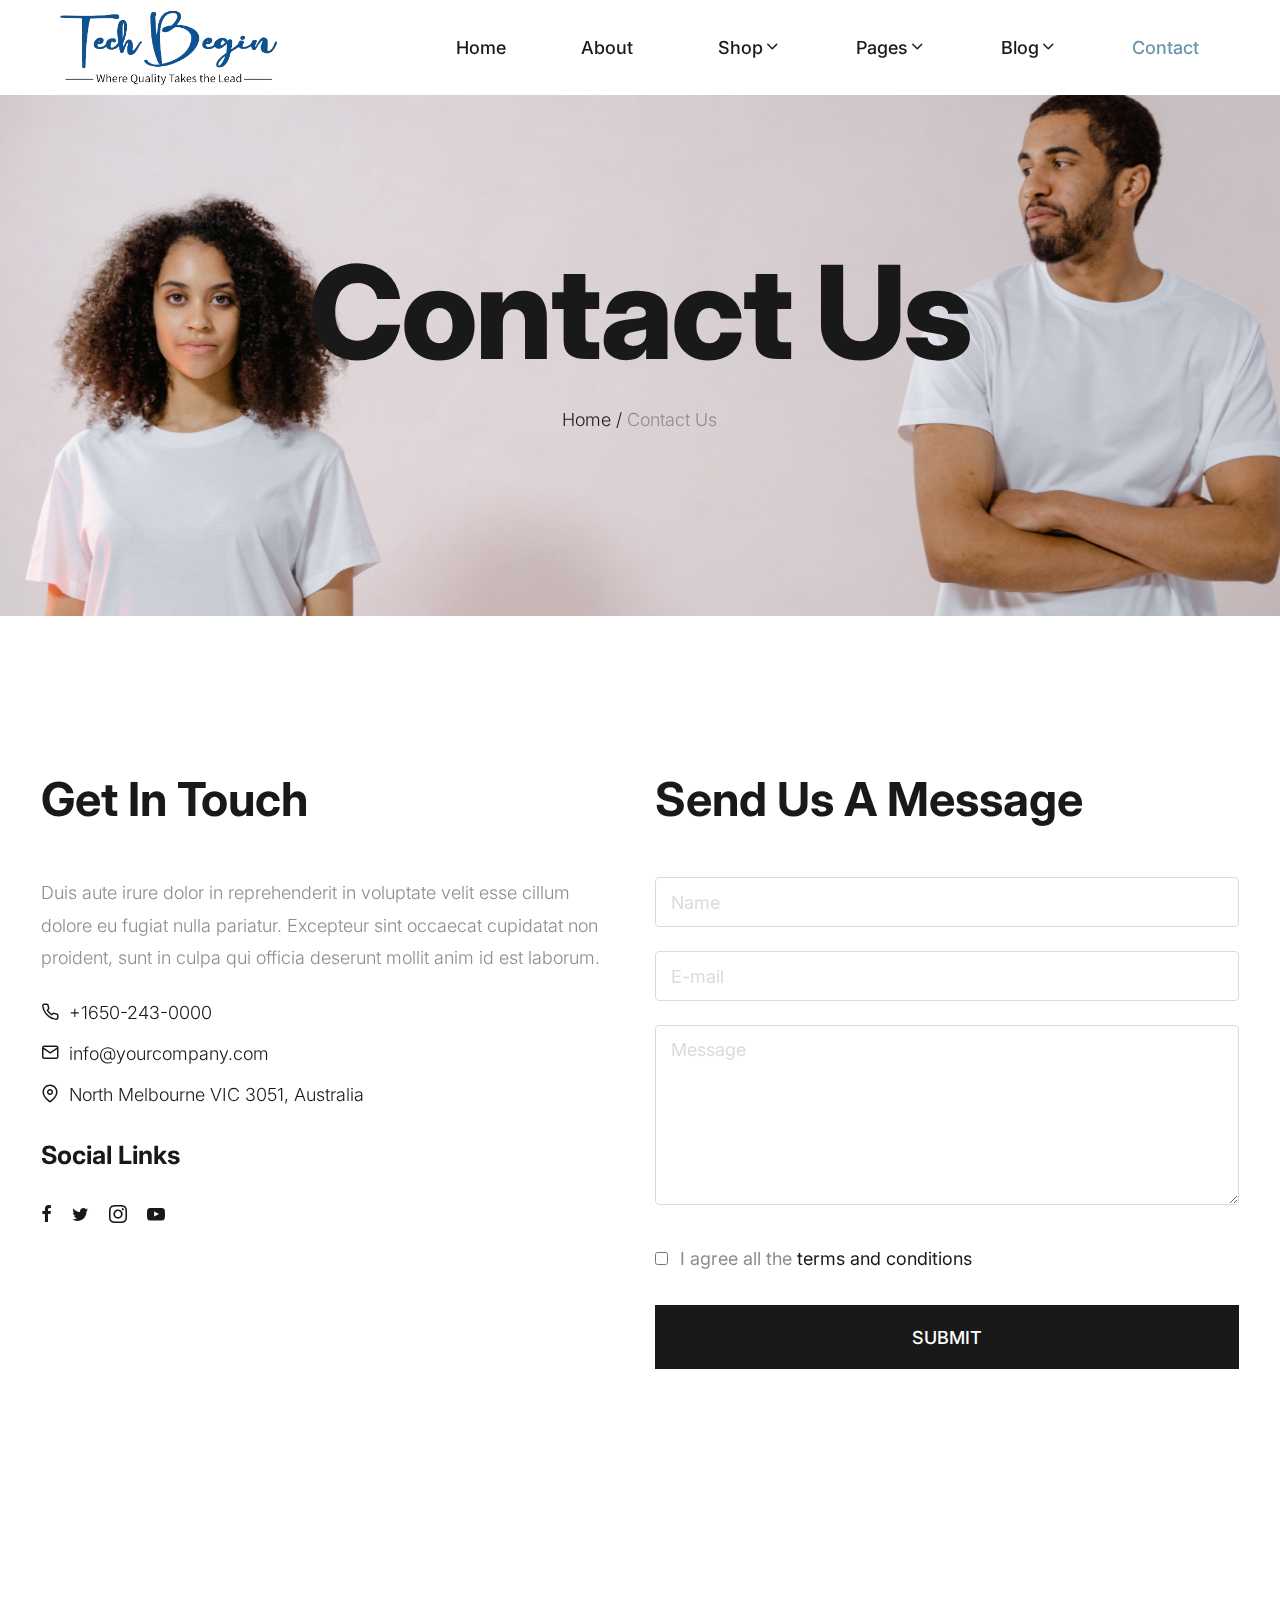
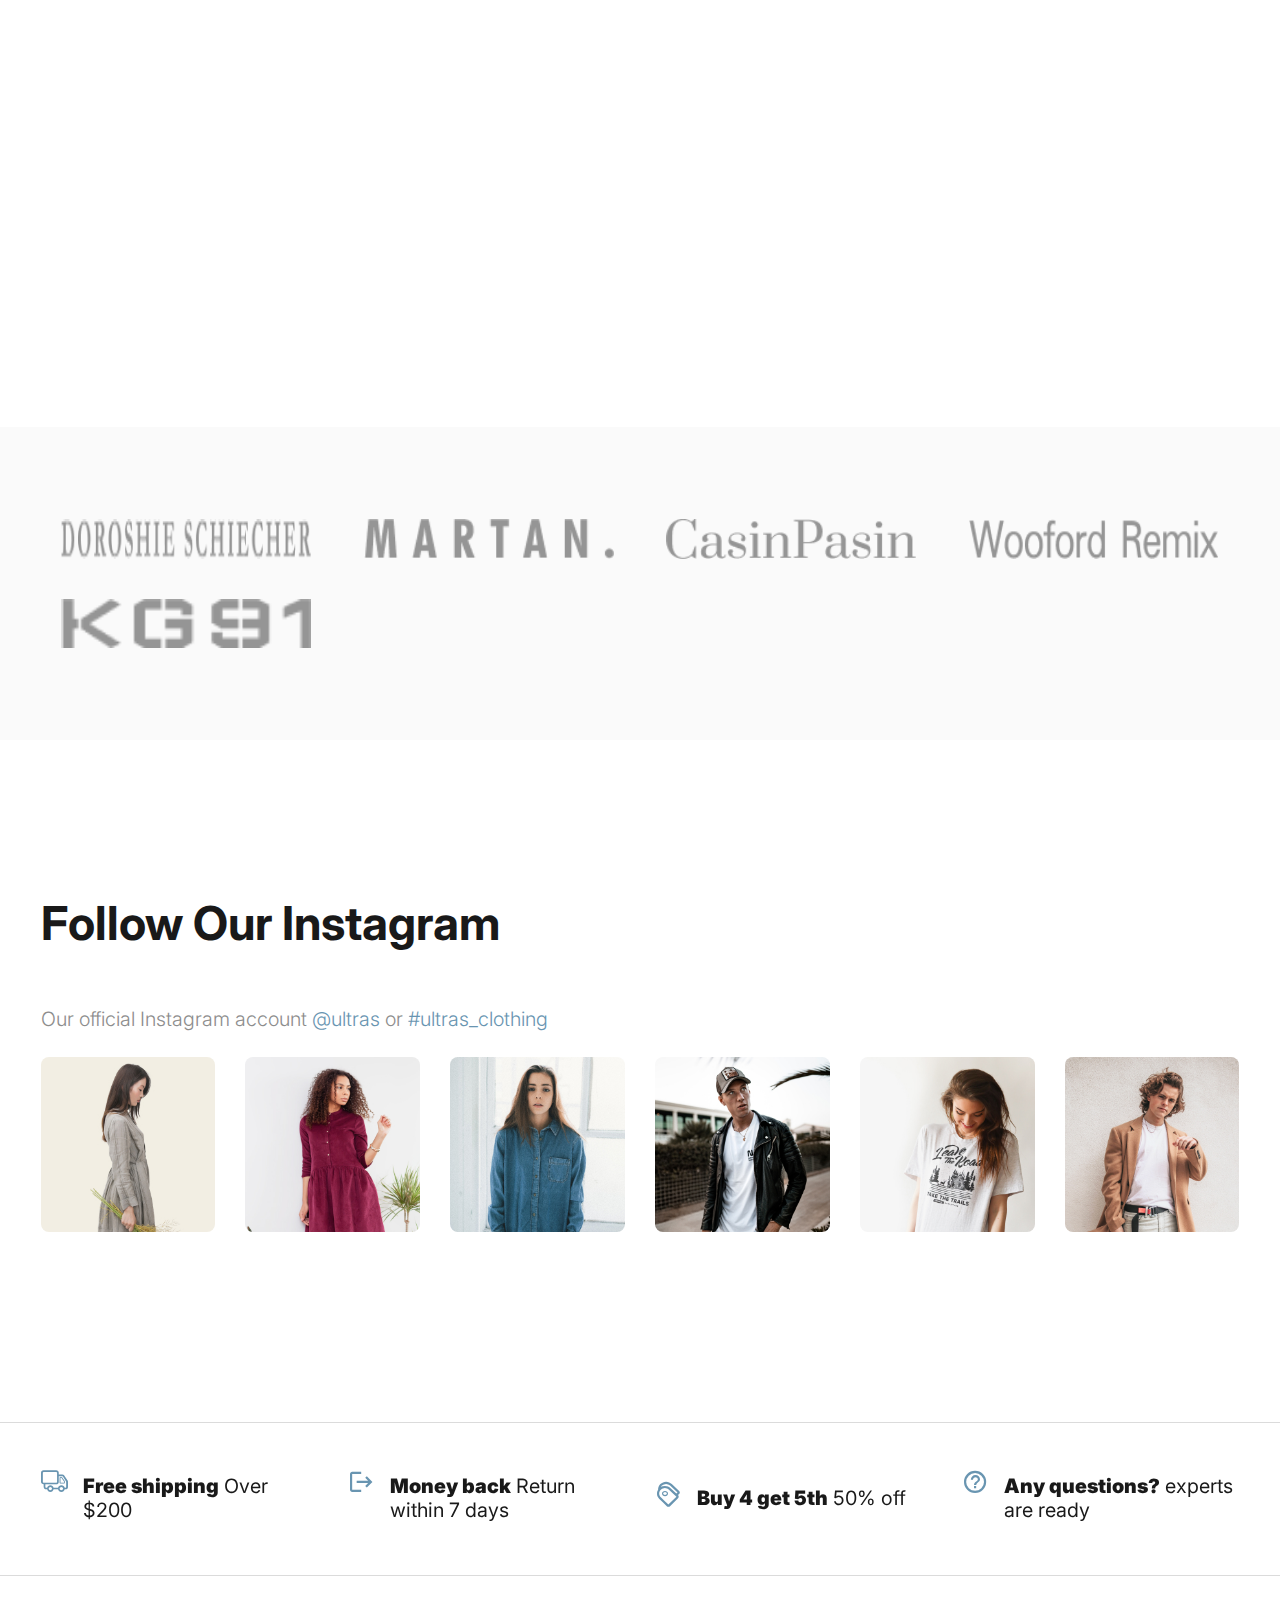
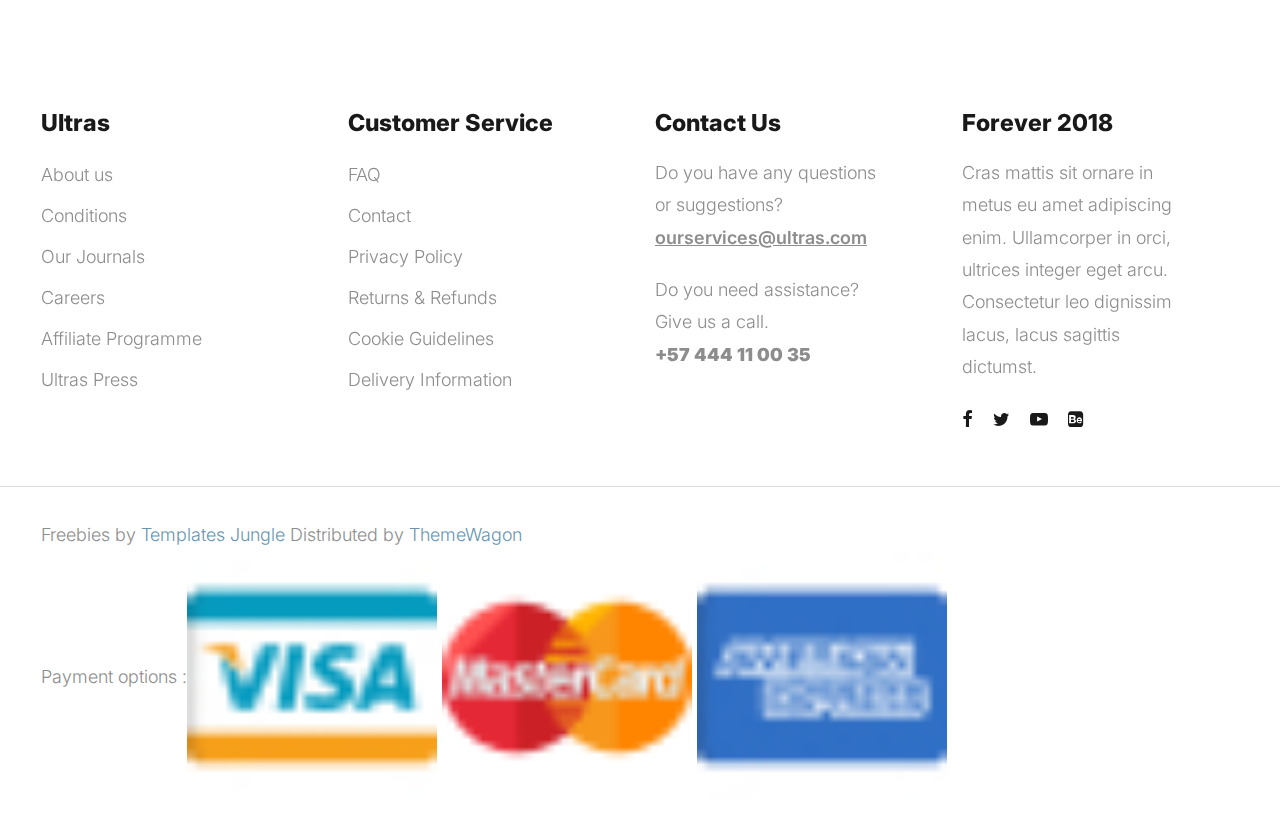
==== contact.html @ e17ed17d "added all files" ====
<!DOCTYPE html>
<html lang="en">
  <head>
    <title>Ultras - Clothing Store eCommerce Store HTML Website Template</title>
    <meta charset="utf-8">
    <meta http-equiv="X-UA-Compatible" content="IE=edge">
    <meta name="viewport" content="width=device-width, initial-scale=1.0">
    <meta name="format-detection" content="telephone=no">
    <meta name="apple-mobile-web-app-capable" content="yes">
    <meta name="author" content="">
    <meta name="keywords" content="">
    <meta name="description" content="">
    <link rel="stylesheet" type="text/css" href="css/normalize.css">
    <link rel="stylesheet" type="text/css" href="icomoon/icomoon.css">
    <link rel="stylesheet" type="text/css" media="all" href="https://maxcdn.bootstrapcdn.com/font-awesome/4.7.0/css/font-awesome.min.css">
    <link rel="stylesheet" type="text/css" href="css/vendor.css">
    <link rel="stylesheet" type="text/css" href="style.css">
    <link rel="preconnect" href="https://fonts.googleapis.com">
    <link rel="preconnect" href="https://fonts.gstatic.com" crossorigin>
    <link href="https://fonts.googleapis.com/css2?family=Inter:wght@100;200;300;400;500;600;700;800;900&display=swap" rel="stylesheet">
    <!-- script
    ================================================== -->
    <script src="js/modernizr.js"></script>
  </head>
  <body>

    <div class="preloader-wrapper">
      <div class="preloader">
      </div>
    </div>

    <div class="search-popup">
      <div class="search-popup-container">

        <form role="search" method="get" class="search-form" action="">
          <input type="search" id="search-form" class="search-field" placeholder="Type and press enter" value="" name="s" />
          <button type="submit" class="search-submit"><a href="#"><i class="icon icon-search"></i></a></button>
        </form>

        <h5 class="cat-list-title">Browse Categories</h5>
        
        <ul class="cat-list">
          <li class="cat-list-item">
            <a href="shop.html" title="Men Jackets">Men Jackets</a>
          </li>
          <li class="cat-list-item">
            <a href="shop.html" title="Fashion">Fashion</a>
          </li>
          <li class="cat-list-item">
            <a href="shop.html" title="Casual Wears">Casual Wears</a>
          </li>
          <li class="cat-list-item">
            <a href="shop.html" title="Women">Women</a>
          </li>
          <li class="cat-list-item">
            <a href="shop.html" title="Trending">Trending</a>
          </li>
          <li class="cat-list-item">
            <a href="shop.html" title="Hoodie">Hoodie</a>
          </li>
          <li class="cat-list-item">
            <a href="shop.html" title="Kids">Kids</a>
          </li>
        </ul>
      </div>
    </div>
    <header id="header">
      <div id="header-wrap">
        <!-- <nav class="secondary-nav border-bottom">
          <div class="container">
            <div class="row d-flex align-items-center">
              <div class="col-md-4 header-contact">
                <p>Let's talk! <strong>+57 444 11 00 35</strong>
                </p>
              </div>
              <div class="col-md-4 shipping-purchase text-center">
                <p>Free shipping on a purchase value of $200</p>
              </div>
              <div class="col-md-4 col-sm-12 user-items">
                <ul class="d-flex justify-content-end list-unstyled">
                  <li>
                    <a href="login.html">
                      <i class="icon icon-user"></i>
                    </a>
                  </li>
                  <li>
                    <a href="cart.html">
                      <i class="icon icon-shopping-cart"></i>
                    </a>
                  </li>
                  <li>
                    <a href="wishlist.html">
                      <i class="icon icon-heart"></i>
                    </a>
                  </li>
                  <li class="user-items search-item pe-3">
                    <a href="#" class="search-button">
                      <i class="icon icon-search"></i>
                    </a>
                  </li>
                </ul>
              </div>
            </div>
          </div>
        </nav> -->
        <nav class="primary-nav padding-small">
          <div class="container">
            <div class="row d-flex align-items-center">
              <div class="col-lg-2 col-md-2">
                <div class="main-logo">
                  <a href="index.html">
                    <img src="images/Techbegin_logo.png" alt="logo">
                  </a>
                </div>
              </div>
              <div class="col-lg-10 col-md-10">
                <div class="navbar">

                  <div id="main-nav" class="stellarnav d-flex justify-content-end right">
                    <ul class="menu-list">

                      <li class="menu-item has-sub">
                        <a href="index.html" class="item-anchor d-flex align-item-center" data-effect="Home">Home</i></a>
                        <!-- <ul class="submenu">
                          <li><a href="index.html" class="item-anchor">Home</a></li>
                          <li><a href="home2.html" class="item-anchor">Home v2<span class="text-primary"> (PRO)</span></a></li>
                        </ul> -->
                      </li>

                      <li><a href="about.html" class="item-anchor" data-effect="About">About</a></li>

                      <li class="menu-item has-sub">
                        <a href="shop.html" class="item-anchor d-flex align-item-center" data-effect="Shop">Shop<i class="icon icon-chevron-down"></i></a>
                        <ul class="submenu">
                          <li><a href="shop.html" class="item-anchor">Shop</a></li>
                          <li><a href="shop-slider.html" class="item-anchor">Page 1<span class="text-primary"> (PRO)</span></a></li>
                          <li><a href="shop-grid.html" class="item-anchor">page 2<span class="text-primary"> (PRO)</span></a></li>
                          <li><a href="shop-list.html" class="item-anchor">Page 3<span class="text-primary"> (PRO)</span></a></li>
                          <!-- <li><a href="single-product.html" class="item-anchor">Single product<span class="text-primary"> (PRO)</span></a></li>
                          <li><a href="cart.html" class="item-anchor">Cart<span class="text-primary"> (PRO)</span></a></li>
                          <li><a href="wishlist.html" class="item-anchor">Wishlist<span class="text-primary"> (PRO)</span></a></li>
                          <li><a href="checkout.html" class="item-anchor">Checkout<span class="text-primary"> (PRO)</span></a></li> -->
                        </ul>
                      </li>

                      <li class="menu-item has-sub">
                        <a href="pages.html" class="item-anchor d-flex align-item-center" data-effect="Pages">Pages<i class="icon icon-chevron-down"></i></a>
                        <ul class="submenu">
                          <li><a href="coming-soon.html" class="item-anchor">Coming soon<span class="text-primary"> (PRO)</span></a></li>
                          <li><a href="login.html" class="item-anchor">Login<span class="text-primary"> (PRO)</span></a></li>
                          <li><a href="faqs.html" class="item-anchor">FAQs<span class="text-primary"> (PRO)</span></a></li>
                          <li><a href="styles.html" class="item-anchor">Styles</a></li>
                          <li><a href="thank-you.html" class="item-anchor">Thankyou</a></li>
                          <li><a href="error.html" class="item-anchor">Error page<span class="text-primary"> (PRO)</span></a></li>
                        </ul>
                      </li>

                      <li class="menu-item has-sub">
                        <a href="blog.html" class="item-anchor d-flex align-item-center" data-effect="Blog">Blog<i class="icon icon-chevron-down"></i></a>
                        <ul class="submenu">
                          <li><a href="blog.html" class="item-anchor">Blog</a></li>
                          <li><a href="blog-sidebar.html" class="item-anchor">Blog with sidebar<span class="text-primary"> (PRO)</span></a></li>
                          <li><a href="blog-masonry.html" class="item-anchor">Blog masonry<span class="text-primary"> (PRO)</span></a></li>
                          <li><a href="single-post.html" class="item-anchor">Single post</a></li>
                        </ul>
                      </li>

                      <li><a href="contact.html" class="item-anchor active" data-effect="Contact">Contact</a></li>

                    </ul>
                  </div>

                </div>
              </div>
            </div>
          </div>
        </nav>
      </div>
    </header>

    <section class="site-banner jarallax padding-large" style="background: url(images/hero-image.jpg) no-repeat; background-position: top;">
      <div class="container">
        <div class="row">
          <div class="col-md-12">
            <h1 class="page-title">Contact us</h1>
            <div class="breadcrumbs">
              <span class="item">
                <a href="index.html">Home /</a>
              </span>
              <span class="item">Contact us</span>
            </div>
          </div>
        </div>
      </div>
    </section>

    <section class="contact-information padding-large">
      <div class="container">
        <div class="row">
          <div class="col-md-6">
            <div class="section-header">
              <h2 class="section-title">Get in touch</h2>
            </div>
            <div class="contact-detail">
              <div class="detail-list">
                <p>Duis aute irure dolor in reprehenderit in voluptate velit esse cillum dolore eu fugiat nulla pariatur. Excepteur sint occaecat cupidatat non proident, sunt in culpa qui officia deserunt mollit anim id est laborum.</p>
                <ul class="list-unstyled list-icon">
                  <li>
                    <a href="#"><i class="icon icon-phone"></i>+1650-243-0000</a>
                  </li>
                  <li>
                    <a href="mailto:info@yourcompany.com"><i class="icon icon-mail"></i>info@yourcompany.com</a>
                  </li>
                  <li>
                    <a href="#"><i class="icon icon-map-pin"></i>North Melbourne VIC 3051, Australia</a>
                  </li>
                </ul>
              </div>
              <div class="social-links">
                <h3>Social Links</h3>
                <ul class="d-flex list-unstyled">
                  <li><a href="#" class="icon icon-facebook"></a></li>
                  <li><a href="#" class="icon icon-twitter"></a></li>
                  <li><a href="#" class="icon icon-instagram"></a></li>
                  <li><a href="#" class="icon icon-youtube-play"></a></li>
                </ul>
              </div>
            </div>
          </div>
          <div class="col-md-6">
            <div class="contact-information">
              <div class="section-header">
                <h2 class="section-title">Send us a message</h2>
              </div>
              <form name="contactform" action="contact.php" method="post" class="contact-form">
                <div class="form-item">
                  <input type="text" minlength="2" name="name" placeholder="Name" class="u-full-width bg-light" required>
                  <input type="email" name="email" placeholder="E-mail" class="u-full-width bg-light" required>
                  <textarea class="u-full-width bg-light" name="message" placeholder="Message" style="height: 180px;" required></textarea>
                </div>
                <label>
                  <input type="checkbox" required>
                  <span class="label-body">I agree all the <a href="#">terms and conditions</a>
                  </span>
                </label>
                <button type="submit" name="submit" class="btn btn-dark btn-full btn-medium">Submit</button>
              </form>
            </div>
          </div>
        </div>
      </div>
    </section>

    <section class="google-map">
      <div class="mapouter">
        <div class="gmap_canvas">
          <iframe width="100%" height="500" id="gmap_canvas" src="https://maps.google.com/maps?q=2880%20Broadway,%20New%20York&t=&z=13&ie=UTF8&iwloc=&output=embed" frameborder="0" scrolling="no" marginheight="0" marginwidth="0"></iframe>
          <a href="https://getasearch.com/fmovies"></a>
          <br>
          <style>
            .mapouter {
              position: relative;
              text-align: right;
              height: 500px;
              width: 100%;
            }
          </style>
          <a href="https://www.embedgooglemap.net">embedgooglemap.net</a>
          <style>
            .gmap_canvas {
              overflow: hidden;
              background: none !important;
              height: 500px;
              width: 100%;
            }
          </style>
        </div>
      </div>
    </section>

    <section id="brand-collection" class="padding-medium bg-light-grey">
      <div class="container">
        <div class="d-flex flex-wrap justify-content-between">
          <img src="images/brand1.png" alt="phone" class="brand-image">
          <img src="images/brand2.png" alt="phone" class="brand-image">
          <img src="images/brand3.png" alt="phone" class="brand-image">
          <img src="images/brand4.png" alt="phone" class="brand-image">
          <img src="images/brand5.png" alt="phone" class="brand-image">
        </div>
      </div>
    </section>

    <section id="instagram" class="padding-large">
      <div class="container">
        <div class="section-header">
          <h2 class="section-title">Follow our instagram</h2>
        </div>
        <p>Our official Instagram account <a href="#">@ultras</a> or <a href="#">#ultras_clothing</a>
        </p>
        <div class="row d-flex flex-wrap justify-content-between">
          <div class="col-lg-2 col-md-4 col-sm-6">
            <figure class="zoom-effect">
              <img src="images/insta-image1.jpg" alt="instagram" class="insta-image">
              <i class="icon icon-instagram"></i>
            </figure>
          </div>
          <div class="col-lg-2 col-md-4 col-sm-6">
            <figure class="zoom-effect">
              <img src="images/insta-image2.jpg" alt="instagram" class="insta-image">
              <i class="icon icon-instagram"></i>
            </figure>
          </div>
          <div class="col-lg-2 col-md-4 col-sm-6">
            <figure class="zoom-effect">
              <img src="images/insta-image3.jpg" alt="instagram" class="insta-image">
              <i class="icon icon-instagram"></i>
            </figure>
          </div>
          <div class="col-lg-2 col-md-4 col-sm-6">
            <figure class="zoom-effect">
              <img src="images/insta-image4.jpg" alt="instagram" class="insta-image">
              <i class="icon icon-instagram"></i>
            </figure>
          </div>
          <div class="col-lg-2 col-md-4 col-sm-6">
            <figure class="zoom-effect">
              <img src="images/insta-image5.jpg" alt="instagram" class="insta-image">
              <i class="icon icon-instagram"></i>
            </figure>
          </div>
          <div class="col-lg-2 col-md-4 col-sm-6">
            <figure class="zoom-effect">
              <img src="images/insta-image6.jpg" alt="instagram" class="insta-image">
              <i class="icon icon-instagram"></i>
            </figure>
          </div>
        </div>          
      </div>
    </section>

    <section id="shipping-information">
      <hr>
      <div class="container">
        <div class="row d-flex flex-wrap align-items-center justify-content-between">
          <div class="col-md-3 col-sm-6">
            <div class="icon-box">
              <i class="icon icon-truck"></i>
              <h4 class="block-title">
                <strong>Free shipping</strong> Over $200
              </h4>
            </div>
          </div>
          <div class="col-md-3 col-sm-6">
            <div class="icon-box">
              <i class="icon icon-return"></i>
              <h4 class="block-title">
                <strong>Money back</strong> Return within 7 days
              </h4>
            </div>
          </div>
          <div class="col-md-3 col-sm-6">
            <div class="icon-box">
              <i class="icon icon-tags1"></i>
              <h4 class="block-title">
                <strong>Buy 4 get 5th</strong> 50% off
              </h4>
            </div>
          </div>
          <div class="col-md-3 col-sm-6">
            <div class="icon-box">
              <i class="icon icon-help_outline"></i>
              <h4 class="block-title">
                <strong>Any questions?</strong> experts are ready
              </h4>
            </div>
          </div>
        </div>
      </div>
      <hr>
    </section>

    <footer id="footer">
      <div class="container">
        <div class="footer-menu-list">
          <div class="row d-flex flex-wrap justify-content-between">
            <div class="col-lg-3 col-md-6 col-sm-6">
              <div class="footer-menu">
                <h5 class="widget-title">Ultras</h5>
                <ul class="menu-list list-unstyled">
                  <li class="menu-item">
                    <a href="about.html">About us</a>
                  </li>
                  <li class="menu-item">
                    <a href="#">Conditions </a>
                  </li>
                  <li class="menu-item">
                    <a href="blog.html">Our Journals</a>
                  </li>
                  <li class="menu-item">
                    <a href="#">Careers</a>
                  </li>
                  <li class="menu-item">
                    <a href="#">Affiliate Programme</a>
                  </li>
                  <li class="menu-item">
                    <a href="#">Ultras Press</a>
                  </li>
                </ul>
              </div>
            </div>
            <div class="col-lg-3 col-md-6 col-sm-6">
              <div class="footer-menu">
                <h5 class="widget-title">Customer Service</h5>
                <ul class="menu-list list-unstyled">
                  <li class="menu-item">
                    <a href="faqs.html">FAQ</a>
                  </li>
                  <li class="menu-item">
                    <a href="contact.html">Contact</a>
                  </li>
                  <li class="menu-item">
                    <a href="#">Privacy Policy</a>
                  </li>
                  <li class="menu-item">
                    <a href="#">Returns & Refunds</a>
                  </li>
                  <li class="menu-item">
                    <a href="#">Cookie Guidelines</a>
                  </li>
                  <li class="menu-item">
                    <a href="#">Delivery Information</a>
                  </li>
                </ul>
              </div>
            </div>
            <div class="col-lg-3 col-md-6 col-sm-6">
              <div class="footer-menu">
                <h5 class="widget-title">Contact Us</h5>
                <p>Do you have any questions or suggestions? <a href="#" class="email">ourservices@ultras.com</a>
                </p>
                <p>Do you need assistance? Give us a call. <br>
                  <strong>+57 444 11 00 35</strong>
                </p>
              </div>
            </div>
            <div class="col-lg-3 col-md-6 col-sm-6">
              <div class="footer-menu">
                <h5 class="widget-title">Forever 2018</h5>
                <p>Cras mattis sit ornare in metus eu amet adipiscing enim. Ullamcorper in orci, ultrices integer eget arcu. Consectetur leo dignissim lacus, lacus sagittis dictumst.</p>
                <div class="social-links">
                  <ul class="d-flex list-unstyled">
                    <li>
                      <a href="#">
                        <i class="icon icon-facebook"></i>
                      </a>
                    </li>
                    <li>
                      <a href="#">
                        <i class="icon icon-twitter"></i>
                      </a>
                    </li>
                    <li>
                      <a href="#">
                        <i class="icon icon-youtube-play"></i>
                      </a>
                    </li>
                    <li>
                      <a href="#">
                        <i class="icon icon-behance-square"></i>
                      </a>
                    </li>
                  </ul>
                </div>
              </div>
            </div>
          </div>
        </div>
      </div>
      <hr>
    </footer>

    <div id="footer-bottom">
      <div class="container">
        <div class="d-flex align-items-center flex-wrap justify-content-between">
          <div class="copyright">
            <p>Freebies by <a href="https://templatesjungle.com/">Templates Jungle</a> Distributed by <a href="https://themewagon.com">ThemeWagon</a>
            </p>
          </div>
          <div class="payment-method">
            <p>Payment options :</p>
            <div class="card-wrap">
              <img src="images/visa-icon.jpg" alt="visa">
              <img src="images/mastercard.png" alt="mastercard">
              <img src="images/american-express.jpg" alt="american-express">
            </div>
          </div>
        </div>
      </div>
    </div>

    <script src="js/jquery-1.11.0.min.js"></script>
    <script src="js/plugins.js"></script>
    <script src="js/script.js"></script>
  </body>
</html>
---- icomoon/icomoon.css ----
@font-face {
  font-family: 'icomoon';
  src:  url('fonts/icomoon.eot?y7j3bk');
  src:  url('fonts/icomoon.eot?y7j3bk#iefix') format('embedded-opentype'),
    url('fonts/icomoon.ttf?y7j3bk') format('truetype'),
    url('fonts/icomoon.woff?y7j3bk') format('woff'),
    url('fonts/icomoon.svg?y7j3bk#icomoon') format('svg');
  font-weight: normal;
  font-style: normal;
  font-display: block;
}

[class^="icon-"], [class*=" icon-"] {
  /* use !important to prevent issues with browser extensions that change fonts */
  font-family: 'icomoon' !important;
  speak: never;
  font-style: normal;
  font-weight: normal;
  font-variant: normal;
  text-transform: none;
  line-height: 1;

  /* Better Font Rendering =========== */
  -webkit-font-smoothing: antialiased;
  -moz-osx-font-smoothing: grayscale;
}

.icon-chevron-down:before {
  content: "\e908";
}
.icon-mail:before {
  content: "\e914";
}
.icon-map-pin:before {
  content: "\e915";
}
.icon-phone:before {
  content: "\e916";
}
.icon-play:before {
  content: "\e917";
}
.icon-shopping-cart:before {
  content: "\e913";
}
.icon-add:before {
  content: "\e90b";
}
.icon-remove:before {
  content: "\e912";
}
.icon-tags1:before {
  content: "\e90c";
}
.icon-arrow-io:before {
  content: "\e90a";
}
.icon-chevron-left:before {
  content: "\e90d";
}
.icon-chevron-right:before {
  content: "\e90e";
}
.icon-help_outline:before {
  content: "\e90f";
}
.icon-return:before {
  content: "\e906";
}
.icon-user:before {
  content: "\e907";
}
.icon-search:before {
  content: "\e905";
}
.icon-heart:before {
  content: "\e902";
}
.icon-truck:before {
  content: "\e903";
}
.icon-cancel:before {
  content: "\e904";
}
.icon-close:before {
  content: "\e909";
}
.icon-arrow-left:before {
  content: "\e900";
}
.icon-arrow-right:before {
  content: "\e901";
}
.icon-screen-full:before {
  content: "\e910";
}
.icon-right-quote:before {
  content: "\e911";
}
.icon-linkedin2:before {
  content: "\eaca";
}
.icon-instagram:before {
  content: "\ea92";
}
.icon-star-empty:before {
  content: "\e9d7";
}
.icon-star-half:before {
  content: "\e9d8";
}
.icon-star-full:before {
  content: "\e9d9";
}
.icon-tags:before {
  content: "\f02c";
}
.icon-twitter:before {
  content: "\f099";
}
.icon-facebook:before {
  content: "\f09a";
}
.icon-facebook-f:before {
  content: "\f09a";
}
.icon-bars:before {
  content: "\f0c9";
}
.icon-navicon:before {
  content: "\f0c9";
}
.icon-reorder:before {
  content: "\f0c9";
}
.icon-youtube-play:before {
  content: "\f16a";
}
.icon-behance-square:before {
  content: "\f1b5";
}
.icon-pinterest-p:before {
  content: "\f231";
}
---- style.css ----
/*
Theme Name: Ultras
Theme URI: https://templatesjungle.com/
Author: TemplatesJungle
Author URI: https://templatesjungle.com/
Description: Ultras is specially designed product packaged for eCommerce store websites.
Version: 1.1
*/

/*--------------------------------------------------------------
This is main CSS file that contains custom style rules used in this template
--------------------------------------------------------------*/

/*------------------------------------*\
    Table of contents
\*------------------------------------*/

/*------------------------------------------------

CSS STRUCTURE:

1. VARIABLES

2. GENERAL TYPOGRAPHY
  2.1 General Styles
  2.2 Floating & Alignment
  2.3 Forms
  2.4 Lists
  2.5 Code
  2.6 Tables
  2.7 Spacing
  2.8 Utilities
  2.9 Misc
    - Row Border
    - Zoom Effect
  2.10 Buttons
    - Button Sizes
    - Button Shapes
    - Button Color Scheme
    - Button Aligns
  2.11 Section
    - Hero Section
    - Section Title
    - Section Paddings
    - Section Margins
    - Section Bg Colors
    - Content Colors
    - Content Borders

3. EXTENDED TYPOGRAPHY
  3.1 Blockquote / Pullquote
  3.2 Text Highlights

4. CONTENT ELEMENTS
  4.1 Tabs
  4.2 Accordions

5. BLOG STYLES
  5.1 Blog Single Post
  5.2 About Author
  5.3 Comments List
  5.4 Comments Form3

6. SITE STRUCTURE
  6.1 Header
    - Header Menu
    - Nav Sidebar
  6.2 Billboard
  6.3 About Us Section
  6.4 Video Section
  6.5 Selling Products Section
  6.6 Quotation Section
  6.7 Latest Blogs Section
  6.8 Newsletter Section
  6.9 Instagram Section
  6.10 Footer
    - Footer Top
    - Footer Bottom

7. OTHER PAGES
  7.1 About Page
  7.2 Product Detail
    -Quantity
  7.3 Shop Page & Blog Page
    -Sidebar
    -Pagination
  7.4 Shop List Page
  7.5 Single Product
   -Single Product Information
   -Product Tabs
  7.6 Single Post Page
  7.7 Cart Page
  7.8 Wishlist Page
  7.9 Checkout Page
  7.10 Home2 Page
   -Billboard
   -Video Section
   -Categories
  7.11 Coming Soon Page
  7.12 Login Page
  7.13 Error Page
  7.14 Styles Page

    
/*--------------------------------------------------------------
/** 1. VARIABLES
--------------------------------------------------------------*/
:root {
    /* widths for rows and containers
     */
    --header-height       : 160px;
    --header-height-min   : 80px;
}
/* on mobile devices below 600px
 */
@media screen and (max-width: 600px) {
    :root {
        --header-height : 100px;
        --header-height-min   : 80px;
    }
}
/* Theme Colors */
:root {
    --accent-color       : #8d8d8d;
    --dark-color         : #191919;
    --light-color        : #fff;
    --grey-color         : #dbdbdb;
    --light-grey-color   : #fafafa;
    --primary-color      : #6995B1;
    --light-primary-color   : #eef1f3;
}

/* Fonts */
:root {
    --body-font           : "Inter", sans-serif;
    --heading-font        : "Inter", sans-serif;
}


/*----------------------------------------------*/
/* 2 GENERAL TYPOGRAPHY */
/*----------------------------------------------*/

/* 2.1 General Styles
/*----------------------------------------------*/
*, *::before, *::after {
  -webkit-box-sizing: border-box;
  -moz-box-sizing: border-box;
  box-sizing: border-box;
}
html {
  box-sizing: border-box;
}
body {
  font-family: var(--body-font);
  font-size: 18px;
  font-weight: 300;
  line-height: 2;
  color: var(--accent-color);
  margin: 0;
}
body.no-scroll {
    overflow: hidden;
}
a {
  color: var(--dark-color);
  text-decoration: none;
  transition: 0.3s color ease-out;
}
p>a {
  color: var(--primary-color);
}
a.light {
  color: var(--light-color);
}
a:hover {
  text-decoration: none;
  color: var(--primary-color);
}
ul, ol {
  margin-top: 0;
  margin-bottom: 10px;
  margin-left: 0;
}
ul ul,
ol ul,
ul ol,
ol ol {
  margin-top: 5px;
  margin-bottom: 0;
}
ul li, ol li {
  margin-bottom: 5px;
  outline: 0;
}
ul li.active a{
  color: var(--dark-color);
}
ul li:last-child,
ol li:last-child {
  margin-bottom: 0;
}
dl {
  margin-top: 0;
  margin-bottom: 2rem;
}
dt,
dd {
  line-height: 1.42857143;
}
dt {
  font-weight: bold;
}
dd {
  margin-left: 0;
}
button, input, select, textarea {
  font-family: inherit;
  font-size: inherit;
  line-height: inherit;
  outline: 0;
}
figure {
  margin: 0;
}
img {
  display: inline-block;
  border: 0;
  width: 250px;
  height: auto;
  vertical-align: middle;
}
::selection {
  background: var(--primary-color);
  color: var(--light-color);
  text-shadow: none;
}
::-moz-selection {
  background: var(--primary-color);
  color: var(--light-color);
  text-shadow: none;
}

::-webkit-input-placeholder {
    color: #7A7A7A; /* WebKit browsers */
}
:-ms-input-placeholder {
    color: #7A7A7A;/* Internet Explorer 10+ */
}

/* Typography */
/*----------------------------------------------*/

h1, .h1, h2, .h2, h3, .h3, h4, .h4, h5, .h5, h6, .h6 {
  font-family: var(--heading-font);
  color: var(--dark-color);
  line-height: 1.2;
}
h1.light, .h1, h2.light, .h2, h3.light, .h3, h4.light, .h4, h5.light, .h5, h6.light, .h6 {
  color: var(--light-color);
}
h1, h2, h3 {
  margin: 25px 0;
  text-transform: capitalize;
}
h5, h6 {
  letter-spacing: 1px;
}
h1, .h1 {
  font-size: 3em;
  line-height: 1.4;
}
h2, .h2 {
  font-size: 2em;
  line-height: 1.4;
}
h3, .h3 {
  font-size: 1.4em;
  line-height: 1.4;
}
h4, .h4 {
  font-size: 1.1em;
  line-height: 1.4;
}
h5, .h5 {
  font-size: .83em;
  line-height: 1.25;
}
h6, .h6 {
  font-size: .67em;
  line-height: 1.1;
}
h1 a, h2 a, h3 a, h4 a, h5 a, h6 a {
  font-weight: inherit;
  color: inherit;
  text-decoration: none;
}
p {
   font-family: var(--body-font);
   font-size: 18px;
   line-height: 1.8;
   margin: 0 0 20px 0;
}
p.dark {
    color: var(--dark-color);
}
p.light {
    color: var(--light-color);
}
p:empty {
  display: none;
}
small {
  font-size: 85%;
}
mark {
  background-color: var(--grey-color);
  padding: 0.28rem;
}
dfn, cite, em, i {
  font-style: italic;
}
::placeholder {
    color: var(--grey-color);
}

/*----------------------------------------------*/
/* 2.1 Floating & Alignment */
/*----------------------------------------------*/

.align-left {
  float: left;
  text-align: left;
}
.align-right {
  float: right;
  text-align: right;
}
.align-center {
  display: block;
  margin-left: auto;
  margin-right: auto;
  text-align: center;
}
/**::after,*/
.container::after,
.row::after,
.clearfix::after {
  display: block;
  clear: both;
  content: "";
}

/** Text Align
--------------------------------------------------------------*/
.text-left {
  text-align: left;
}
.text-right {
  text-align: right;
}
.text-center {
  text-align: center;
}
.text-justify {
  text-align: justify;
}
.text-nowrap {
  white-space: nowrap;
}
.text-lead {
  font-size: 120%;
  line-height: 1.7em;
}
.text-lead strong {
  font-size: 115%;
  font-weight: 500;
}
.text-muted {
  color: var(--primary-color);
}
.text-primary {
  color: var(--primary-color) !important;
}
.text-hide {
  font: 0/0 a;
  color: transparent;
  text-shadow: none;
  background-color: transparent;
  border: 0;
}

/*------------------------------------------------
/* 2.3 Forms
–––––––––––––––––––––––––––––––––––––––––––––––––– */
input[type="email"],
input[type="number"],
input[type="search"],
input[type="text"],
input[type="tel"],
input[type="url"],
input[type="password"],
textarea,
select {
    height: 50px;
    padding: 6px 15px;
    background-color: var(--light-background-color);
    border: 1px solid var(--grey-color);
    border-radius: 4px;
    box-shadow: none;
    box-sizing: border-box; 
  }
/* Removes awkward default styles on some inputs for iOS */
input[type="email"],
input[type="number"],
input[type="search"],
input[type="text"],
input[type="tel"],
input[type="url"],
input[type="password"],
textarea {
  -webkit-appearance: none;
     -moz-appearance: none;
          appearance: none; }
textarea {
  min-height: 130px;
  padding-top: 6px;
  padding-bottom: 6px; }
input[type="email"]:focus,
input[type="number"]:focus,
input[type="search"]:focus,
input[type="text"]:focus,
input[type="tel"]:focus,
input[type="url"]:focus,
input[type="password"]:focus,
textarea:focus,
select:focus {
  border: 1px solid var(--grey-color);
  outline: 0; }
label,
legend {
  display: block;
  margin-bottom: .5rem;
  font-weight: 600; 
}
fieldset {
  padding: 0;
  border-width: 0; 
}
input[type="checkbox"],
input[type="radio"] {
  display: inline; }
label > .label-body {
  display: inline;
  margin-left: .5rem;
  font-weight: normal; }

/*------------------------------------------------
/* 2.4 Lists
–––––––––––––––––––––––––––––––––––––––––––––––––– */
ul {
  list-style: circle inside; }
ol {
  list-style: decimal inside; }
ol, ul {
  padding-left: 0;
  margin-top: 0; }
ul ul,
ul ol,
ol ol,
ol ul {
  margin: 1.5rem 0 1.5rem 3rem;
  font-size: 90%; }
li {
  margin-bottom: 1rem; }

/*------------------------------------------------
/* 2.5 Code
–––––––––––––––––––––––––––––––––––––––––––––––––– */
code {
  padding: .2rem .5rem;
  margin: 0 .2rem;
  border-radius: 4px; 
  background-color: var(--accent-color);
  color: var(--light-color);
}
pre > code {
  display: block;
  padding: 1rem 1.5rem;
  white-space: normal; 
  }

/*------------------------------------------------
/* 2.6 Tables
–––––––––––––––––––––––––––––––––––––––––––––––––– */
th,
td {
  padding: 12px 15px;
  text-align: left;
   }
th:first-child,
td:first-child {
  padding-left: 0; 
  }
th:last-child,
td:last-child {
  padding-right: 0; 
  }

/*------------------------------------------------
/* 2.7 Spacing
–––––––––––––––––––––––––––––––––––––––––––––––––– */
button,
.button {
  margin-bottom: 1rem; }
input,
textarea,
select,
fieldset {
  margin-bottom: 1.5rem; }
pre,
blockquote,
dl,
figure,
table,
form {
  margin-bottom: 2rem; 
}

/*------------------------------------------------
/* 2.8 Utilities
–––––––––––––––––––––––––––––––––––––––––––––––––– */
.u-full-width {
  width: 100%;
  box-sizing: border-box; 
}
.u-max-full-width {
  max-width: 100%;
  box-sizing: border-box; 
}
.u-pull-right {
  float: right; 
}
.u-pull-left {
  float: left; 
}
.list-icon i {
  margin-right: 10px;
}
.list-unstyled {
  list-style: none;
}
.txt-fx .letter {
  opacity: 0;
}
.text-uppercase {
  text-transform: uppercase;
}
.text-capitalize {
  text-transform: capitalize;
}
.overflow-hidden {
    overflow: hidden;
}
.hide {
    display: none !important;
}

/* display flex utilities */
.d-flex {
  display: -ms-flexbox !important;
  display: flex !important;
}
.flex-wrap {
  -ms-flex-wrap: wrap !important;
  flex-wrap: wrap !important;
}

.justify-content-end {
  -ms-flex-pack: justify !important;
  justify-content: end !important;
}
.justify-content-center {
  -ms-flex-pack: justify !important;
  justify-content: center !important;
}
.justify-content-evenly {
  -ms-flex-pack: justify !important;
  justify-content: space-evenly !important;
}
.justify-content-between {
  -ms-flex-pack: justify !important;
  justify-content: space-between !important;
}

.align-items-center {
  -ms-flex-align: center !important;
  align-items: center !important;
}
.align-items-baseline {
  -ms-flex-align: baseline !important;
  align-items: baseline !important;
}
/* disable selction in section title */
.noselect {
  -webkit-touch-callout: none; /* iOS Safari */
    -webkit-user-select: none; /* Safari */
     -khtml-user-select: none; /* Konqueror HTML */
       -moz-user-select: none; /* Old versions of Firefox */
        -ms-user-select: none; /* Internet Explorer/Edge */
            user-select: none; /* Non-prefixed version, currently
                                  supported by Chrome, Edge, Opera and Firefox */
}

/*------------------------------------------------
/* 2.9 Misc
–––––––––––––––––––––––––––––––––––––––––––––––––– */
/* -Row Border
------------------------------------------*/
hr {
  margin-top: 2rem;
  margin-bottom: 2rem;
  border-width: 0;
  border-top: 1px solid var(--grey-color); 
}

/* -Zoom Effect
------------------------------------------*/
.zoom-effect {
    position: relative;
    overflow: hidden;
}
.zoom-effect img {
    max-width: 100%;
    -webkit-transition: 0.6s ease-out;
    -moz-transition: 0.6s ease-out;
    transition: 0.6s ease-out;
}
.zoom-effect:hover img {
    -webkit-transform: scale(1.1,1.1);
    -moz-transform: scale(1.1,1.1);
    transform: scale(1.1,1.1);
}
.zoom-effect:before {
    content: "";
    display: block;
    width: 100%;
    height: 100%;
    top: 0;
    left: 0;
    position: absolute;
    background: rgba(0,0,0,0.3);
    z-index: 2;
    opacity: 0;
    -moz-transition: 0.5s ease;
    -webkit-transition: 0.5s ease;
    transition: 0.5s ease;
}
.zoom-effect:hover:before {
    opacity: 1;
    cursor: pointer;
}


/*--------------------------------------------------------------
/** 2.10 Buttons
--------------------------------------------------------------*/
a.btn,
input[type="button"],
input[type="submit"],
input[type="reset"],
input[type="file"],
button {
  background-image: none;
  background: var(--dark-color);
  text-decoration: none !important;
  display: inline-block;
  position: relative;
  border: 2px solid transparent;
  border-radius: 0;
  padding: 0.75em 1.5em;
  margin-top: 15px;
  font-family: var(--body-font);
  font-size: 15px;
  font-weight: 500;
  line-height: normal;
  text-align: center;
  text-transform: uppercase;
  color: var(--light-color);
  z-index: 1;
  cursor: pointer;
  white-space: nowrap;
  vertical-align: middle;
  -webkit-transition: all 0.3s ease-in;
  transition: all 0.3s ease-in;
  -ms-touch-action: manipulation;
  touch-action: manipulation;
  -webkit-user-select: none;
  -moz-user-select: none;
  -ms-user-select: none;
  user-select: none;
}
.btn:hover,
.btn:focus,
input[type="button"]:focus,
input[type="button"]:hover,
input[type="submit"]:focus,
input[type="submit"]:hover,
input[type="reset"]:focus,
input[type="reset"]:hover,
input[type="file"]:focus,
input[type="file"]:hover,
button:focus,
button:hover {
  text-decoration: none;
  outline: 0;
}
.light .btn:hover {
  color: var(--light-color);
}
.btn:last-child {
  margin-right: 0;
}
.btn:active,
.btn.btn-outline-light:active,
.btn.btn-outline-dark:active,
.btn.btn-outline-accent:active,
input[type="button"]:active,
input[type="submit"]:active,
input[type="reset"]:active,
input[type="file"]:active,
button:active {
  outline: 0;
  background-image: none;
  -webkit-box-shadow: inset 0 1px 3px rgba(0, 0, 0, 0.3);
  box-shadow: inset 0 1px 3px rgba(0, 0, 0, 0.3);
}
.btn.disabled,
.btn[disabled],
fieldset[disabled] .btn {
  cursor: not-allowed;
  opacity: 0.65;
  box-shadow: none;
}
a.btn.disabled,
fieldset[disabled] a.btn {
  pointer-events: none;
}

/* - Button Sizes
------------------------------------------------------------- */
.btn.btn-small {
  padding: 0.8em 1.8em;
  font-size: 0.65em;
}
.btn.btn-medium {
  padding: 1.1em 3.0em;
  font-size: 1.0em;
}
.btn.btn-large {
  padding: 1.5em 5.5em;
  font-size: 1.3em;
}

/* - Button Shapes
------------------------------------------------------------- */
.btn.btn-rounded,
.btn.btn-rounded::after {
  border-radius: 6px;
}
.btn.btn-pill,
.btn.btn-pill::after {
  border-radius: 2em;
}
/* button outline */
.btn.btn-outline-dark,
.btn.btn-outline-light,
.btn.btn-outline-accent {
  background: transparent;
  text-shadow: none;
  box-shadow: none;
}
.btn.btn-outline-dark:hover::after,
.btn.btn-outline-light:hover::after {
  background-color: transparent;
}
.btn.btn-outline-dark {
  border-color: rgba(0,0,0,1);
  color: var(--dark-color);
}
.btn.btn-outline-dark:hover {
  background: var(--dark-color);
  color: var(--light-color);
}
.btn.btn-outline-accent {
  border-color: var(--accent-color);
  color: var(--accent-color);
}
.btn.btn-outline-accent:hover {
  background: var(--accent-color);
  color: var(--light-color);
}
.btn.btn-outline-light {
  border-color: rgba(255,255,255,0.5);
  color: var(--light-color);
}
.btn.btn-outline-light:hover {
  border-color: rgba(0,0,0,0.5);
  color: var(--dark-color);
}
.btn.btn-outline-primary {
  background: transparent;
  border-color: var(--primary-color);
  color: var(--dark-color);
}
.btn.btn-outline-primary:hover {
  border-color: var(--dark-color);
  color: var(--dark-color) !important;
}
.btn.btn-full {
  display: block;
  margin: .85em 0;
  width: 100%;
  text-align: center;
}

/* - Buttons Color Scheme
------------------------------------------------------------- */
.btn.btn-dark {
  background: var(--dark-color);
  color: var(--light-color);
}
.btn.btn-dark:hover {
  background: var(--primary-color);
}
.btn.btn-light {
  background: var(--light-color);
  color: var(--dark-color);
}
.btn.btn-light:hover {
  background: var(--dark-color);
  color: var(--light-color);
}
.btn.btn-grey {
  background: var(--grey-color);
  color: var(--dark-color);
}
.btn.btn-grey:hover {
  background: var(--primary-color);
  color: var(--light-color);
}
.btn.btn-accent {
  color: var(--light-color);
  background-color: var(--accent-color);
}
.btn.btn-accent:hover {
  color: var(--light-color) !important;
  background-color: var(--primary-color);
}
.btn.btn-primary {
  background: var(--primary-color);
  color: var(--light-color);
}
.btn.btn-primary:hover {
  background-color: var(--dark-color);
  color: var(--light-color);
}

/* - Buttons Aligns
------------------------------------------------------------- */
.btn-left{
  text-align: left;
  display: block;
}
.btn-center{
  text-align: center;
  display: block;
}
.btn-right{
  text-align: right;
  display: block;
}

/* - Buttons With Arrow
------------------------------------------------------------- */
.btn-wrap {
  font-weight: 500;
  text-transform: capitalize;
  width: fit-content;
}
.btn-wrap:hover i.icon.icon-arrow-io {
  transform: translate3d(5px,0,0) rotate(-180deg);
}
.btn-wrap i.icon.icon-arrow-io {
  display: inline-block;
  font-size: 1.4em;
  transform: rotate(-180deg);
  transition: transform 0.3s ease-out;
}

/*----------------------------------------------*/
/* 2.11 Images */
/*----------------------------------------------*/

/*--- Image Dimension
-----------------------------------------------*/
img.video-image,
img.post-image,
img.insta-image {
    width: 100%;
    height: auto;
    object-fit: cover;
}
img.large-image {
    width: 100%;
    height: 660px;
    object-fit: cover;
}
img.small-image {
    width: 100%;
    height: 320px;
    object-fit: cover;
}
img.single-image {
    width: 100%;
    height: 810px;
    object-fit: cover;
}
img.brand-image {
    max-width: 100%;
    height: auto;
    margin: 20px;
}

/*--- Image Shape
-----------------------------------------------*/
img.image-rounded {
   border-radius: 10px;
}
img.image-circle {
   border-radius: 50%;
}

/*----------------------------------------------*/
/* 2.12 Section */
/*-----------------------------------------------------------*/

/* site-banner */
/*----------------------------------------------*/
.site-banner{
  text-align: center;
}
.site-banner h1.page-title{
    font-size: 7.2em;
    font-weight: 800;
    line-height: 1em;
    letter-spacing: -0.02em;
    text-transform: capitalize;
    color: var(--dark-color);
}
.breadcrumbs a:hover{
  color: var(--accent-color);
}
.breadcrumbs{
  color: var(--accent-color);
}
.breadcrumbs .item{
  text-transform: capitalize;
}
@media screen and (max-width: 1099px) {
  .site-banner h1.page-title{
      font-size: 6em;
  }
}
@media screen and (max-width: 768px) {
  .site-banner h1.page-title{
      font-size: 4.6em;
  }
}
@media screen and (max-width: 600px) {
  .site-banner h1.page-title{
      font-size: 3.2em;
  }
}

/* Hero section
/*----------------------------------------------*/
.hero-section {
    position: relative;
}
.hero-section h2 {
    font-size: 1.8em;
    text-transform: none;
}

/*--- Section Title
-----------------------------------------------*/
.section-header {
    width: 100%;
    padding-bottom: 20px;
}
.section-title {
    font-size: 2.6em;
    font-weight: 700;
}

/*--- Widget Title
-----------------------------------------------*/
h5.widget-title {
    letter-spacing: 0;
    font-size: 1.3em;
    font-weight: 800;
    margin-top: 0;
    margin-bottom: 20px;
}

/*--- Product Title
-----------------------------------------------*/
h2.product-title{
    font-size: 2.6em;
    margin: 0;
}

/* - Section Padding
--------------------------------------------------------------*/
.padding-xsmall {
  padding-top: 0.5em;
  padding-bottom: 0.5em;
}
.padding-small {
  padding-top: 0em;
  padding-bottom: 0em;
}
.padding-medium {
  padding-top: 4em;
  padding-bottom: 4em;
}
.padding-large {
  padding-top: 7em;
  padding-bottom: 7em;
}
.padding-xlarge {
  padding-top: 9.5em;
  padding-bottom: 9.5em;
}
.padding-2xlarge {
  padding-top: 15em;
  padding-bottom: 15em;
}

/* no padding */
.no-padding-top {
  padding-top: 0 !important;
}
.no-padding-bottom {
  padding-bottom: 0 !important;
}
.no-gutter {
  padding: 0 !important;
}

/* no padding and margin */
.no-padding {
  padding: 0;
}
.no-margin {
  margin: 0;
}
.no-margin-bottom {
  margin-bottom: 0 !important;
}

/* - Section margin
--------------------------------------------------------------*/
.margin-small {
  margin-top: 3em;
  margin-bottom: 3em;
}
.margin-medium {
  margin-top: 4.5em;
  margin-bottom: 4.5em;
}
.margin-large {
  margin-top: 6em;
  margin-bottom: 6em;
}
.margin-xlarge {
  margin-top: 7.5em;
  margin-bottom: 7.5em;
}

@media only screen and (max-width: 768px) {
  .margin-small,
  .margin-medium,
  .margin-large,
  .margin-xlarge {
    margin-top: 1em;
    margin-bottom: 1em;
  }
}

/* - Section Bg Colors
--------------------------------------------------------------*/
.bg-light {
  background-color: var(--light-color) !important;
}
.bg-accent {
  background-color: var(--accent-color) !important;
}
.bg-grey {
  background-color: var(--grey-color) !important;
}
.bg-dark-grey {
  background-color: var(--dark-grey-color) !important;
}
.bg-light-grey {
  background-color: var(--light-grey-color) !important;
}
.bg-primary {
  background-color: var(--primary-color) !important;
}
.bg-light-primary {
  background-color: var(--light-primary-color) !important;
}

/* - Content Colors
--------------------------------------------------------------*/
.content-light h1, .content-light h2, .content-light h3, .content-light h4, .content-light h5, .content-light h6 {
  color: var(--light-color);
}
.primary-color h1, .primary-color h2, .primary-color h3, .primary-color h4, .primary-color h5, .primary-color h6 {
  color: var(--primary-color);
}
.content-light a,
.content-light {
  color: var(--light-color);
}
.content-light a:hover {
  color: var(--light-color);
}
.content-light li.menu-item .icon{
    color: var(--light-color);
}
.content-dark h1, .content-dark h2, .content-dark h3, .content-dark h4, .content-dark h5, .content-dark h6 {
  color: var(--dark-color);
}
.content-dark a,
.content-dark {
  color: var(--dark-color);
}
.content-dark a:hover {
  color: var(--dark-color);
}
.content-dark li.menu-item .icon{
    color: var(--dark-color);
}

/* - Content Border
--------------------------------------------------------------*/
table.border-bottom tr {
    border-bottom: 1px solid rgba(0,0,0,0.125);
}
.content-light table.border-bottom tr {
    border-bottom: 1px solid rgba(255,255,255,0.3);
}
.border-top {
   border-top: 1px solid rgba(0,0,0,0.125);
}
.content-light .border-top {
   border-top: 1px solid rgba(255,255,255,0.3);
}
.border-right {
   border-right: 1px solid rgba(0,0,0,0.125);
}
.content-light .border-right {
   border-bottom: 1px solid rgba(255,255,255,0.3);
}
.border-bottom {
   border-bottom: 1px solid rgba(0,0,0,0.125);
}
.content-light .border-bottom {
   border-bottom: 1px solid rgba(255,255,255,0.3);
}
.border-left {
   border-left: 1px solid rgba(0,0,0,0.125);
}
.content-light .border-left {
   border-left: 1px solid rgba(255,255,255,0.3);
}

/* - Content Border None
--------------------------------------------------------------*/
.no-border-top {
   border-top: none !important;
}
.no-border-right {
   border-right: none !important;
}
.no-border-bottom {
   border-bottom: none !important;
}
.no-border-left {
   border-left: none !important;
}

/*====================================================================*/
/* 3. EXTENDED TYPOGRAPHY */
/*====================================================================*/
/*----------------------------------------------*/
/* 3.1 Blockquote /Pullquote */
/*----------------------------------------------*/
.single-post .content p:first-child, 
.quote blockquote, blockquote, 
.single-post .content blockquote p, 
.pullquote-right, 
.pullquote-left {
    font-family: var(--heading-font);
    font-size: 1.5em;
    line-height: 1.4em;
    font-weight: 500;
    letter-spacing: 2px;
    font-style: normal;
    margin: 0 0 20px;
    padding: 20px 40px;
}
.pullquote-right, .pullquote-left {
  width: 40%;
} 
blockquote cite {
  display: block;
  font-size: 0.8em;
  margin-top: 20px;
  font-style: italic;
}
.pullquote-left {
  float: left;
  margin: 20px 20px 20px 0;
} 
.pullquote-right {
  float: right;
  margin: 20px 0 20px 20px;
}
  
/*----------------------------------------------*/
/* 3.2 Text Highlights */
/*----------------------------------------------*/
.highlight {
  background: var(--primary-color);
  color: var(--light-color);
  padding: 1px 5px;
}

/*====================================================================*/
/* 4. CONTENT ELEMENTS */
/*====================================================================*/

/*--------------------------------------------------------------
/** 4.1 General Tabs
--------------------------------------------------------------*/
.nav {
  display: flex;
  flex-wrap: wrap;
  padding-left: 0;
  margin-bottom: 0;
  list-style: none;
}
.nav-link {
  display: block;
  padding: 0.5rem 1rem;
  text-decoration: none;
  transition: color 0.15s ease-in-out, background-color 0.15s ease-in-out, border-color 0.15s ease-in-out;
}
@media (prefers-reduced-motion: reduce) {
  .nav-link {
    transition: none;
  }
}
.nav-link:hover, .nav-link:focus {
  color: var(--accent-color);
}
.nav-link.disabled {
  color: #6c757d;
  pointer-events: none;
  cursor: default;
}
.nav-tabs {
  border-bottom: 1px solid #dee2e6;
}
.nav-tabs .nav-link {
  color: #999;
  padding: 10px 30px;
  margin-bottom: -1px;
  background: none;
  border: 1px solid transparent;
  border-top-left-radius: 0.25rem;
  border-top-right-radius: 0.25rem;
}
.nav-tabs .nav-link:hover, .nav-tabs .nav-link:focus {
  border-color: #e9ecef #e9ecef #dee2e6;
  isolation: isolate;
}
.nav-tabs .nav-link.disabled {
  color: #6c757d;
  background-color: transparent;
  border-color: transparent;
}
.nav-tabs .nav-link.active,
.nav-tabs .nav-item.show .nav-link {
  color: #495057;
  border-color: #dee2e6 #dee2e6 #fff;
}
.nav-tabs .dropdown-menu {
  margin-top: -1px;
  border-top-left-radius: 0;
  border-top-right-radius: 0;
}
.nav-pills .nav-link {
  background: none;
  border: 0;
  border-radius: 0.25rem;
}
.nav-pills .nav-link.active,
.nav-pills .show > .nav-link {
  color: #fff;
  background-color: #0d6efd;
}
.nav-fill > .nav-link,
.nav-fill .nav-item {
  flex: 1 1 auto;
  text-align: center;
}
.nav-justified > .nav-link,
.nav-justified .nav-item {
  flex-basis: 0;
  flex-grow: 1;
  text-align: center;
}
.nav-fill .nav-item .nav-link,
.nav-justified .nav-item .nav-link {
  width: 100%;
}
.bootstrap-tabs .tab-content {
  padding: 20px 0;
}
.bootstrap-tabs .tab-content > .tab-pane {
  display: none;
}
.bootstrap-tabs .tab-content > .active {
  display: block;
}

/*--------------------------------------------------------------
/** 4.2 Accordions
--------------------------------------------------------------*/
.collapse:not(.show) {
  display: none;
}
.collapsing {
  height: 0;
  overflow: hidden;
  transition: height 0.35s ease;
}
@media (prefers-reduced-motion: reduce) {
  .collapsing {
    transition: none;
  }
}
.accordion-button {
  position: relative;
  display: flex;
  align-items: center;
  width: 100%;
  padding: 1rem 1.25rem;
  margin: 0;
  font-size: 1rem;
  color: var(--dark-color);
  text-align: left;
  border: 0;
  border-radius: 0;
  box-shadow: none;
  overflow-anchor: none;
  background-color: var(--light-background-color);
  transition: color 0.15s ease-in-out, background-color 0.15s ease-in-out, border-color 0.15s ease-in-out, box-shadow 0.15s ease-in-out, border-radius 0.15s ease;
}
@media (prefers-reduced-motion: reduce) {
  .accordion-button {
    transition: none;
  }
}
.accordion-button:not(.collapsed)::after {
  background-image: url(data:image/svg+xml,%3csvg xmlns='http://www.w3.org/2000/svg' viewBox='0 0 16 16' fill='%23212529'%3e%3cpath fill-rule='evenodd' d='M1.646 4.646a.5.5 0 0 1 .708 0L8 10.293l5.646-5.647a.5.5 0 0 1 .708.708l-6 6a.5.5 0 0 1-.708 0l-6-6a.5.5 0 0 1 0-.708z'/%3e%3c/svg%3e);
  transform: rotate(-180deg);
}
.accordion-button::after {
  flex-shrink: 0;
  width: 1.25rem;
  height: 1.25rem;
  margin-left: auto;
  content: "";
  background-image: url("data:image/svg+xml,%3csvg xmlns='http://www.w3.org/2000/svg' viewBox='0 0 16 16' fill='%23212529'%3e%3cpath fill-rule='evenodd' d='M1.646 4.646a.5.5 0 0 1 .708 0L8 10.293l5.646-5.647a.5.5 0 0 1 .708.708l-6 6a.5.5 0 0 1-.708 0l-6-6a.5.5 0 0 1 0-.708z'/%3e%3c/svg%3e");
  background-repeat: no-repeat;
  background-size: 1.25rem;
  transition: transform 0.2s ease-in-out;
}
@media (prefers-reduced-motion: reduce) {
  .accordion-button::after {
    transition: none;
  }
}
.accordion-button:hover {
  z-index: 2;
}
.accordion-button:focus {
  z-index: 3;
  outline: 0;
  box-shadow: none;
}
.accordion-header {
  margin: 0;
}
.accordion-item {
  background-color: var(--light-background-color);
  border-bottom: 1px solid rgba(0, 0, 0, 0.125);
}
.accordion-body {
  padding: 1rem 1.25rem;
}
.accordion-flush .accordion-collapse {
  border-width: 0;
}
.accordion-flush .accordion-item {
  border-right: 0;
  border-left: 0;
  border-radius: 0;
}
.accordion-flush .accordion-item:first-child {
  border-top: 0;
}
.accordion-flush .accordion-item:last-child {
  border-bottom: 0;
}
.accordion-flush .accordion-item .accordion-button {
  border-radius: 0;
}

/*--- Tooltip
-----------------------------------------------*/
.tooltip .tooltip-text {
    width: 120px;
    background-color: var(--primary-color);
    color: var(--light-color);
    font-size: 14px;
    text-align: center;
    position: absolute;
    top: -49px;
    left: -40px;
    z-index: 1;
    padding: 10px 0;
    visibility: hidden;
    border-radius: 20px;
}
.tooltip:hover .tooltip-text {
  visibility: visible;
}


/*====================================================================*/
/* 5. BLOG STYLES */
/*====================================================================*/

/* 5.1 Blog Single Post
------------------------------------------*/
/* breadcrumbs */
.breadcrumbs span {
  display: inline-block;
}

/* 5.2 About Author
------------------------------------------*/
.author-post {
  padding-left: 30px;
}
.author-post h4 {
  margin: 0;
  font-weight: 700;
  text-transform: none;
}

/* 5.3 Comments List
------------------------------------------*/
.comment-list .comment-item {
    display: flex;
}
.comment-item .comment-meta {
    display: flex;
    align-items: baseline;
}
.comment-meta span.meta-date {
    font-size: 13px;
    padding-right: 50px;
}
.comments-wrap .child-comments {
  padding-left: 50px;
}
.commentor-image {
  width: 80px;
  height: 80px;
}
/* 5.4 Comments Form
------------------------------------------*/
.comment-respond .comment-form {
  display: flex;
}

/*----------------------------------------------*/
/* 6. SITE STRUCTURE */
/*----------------------------------------------*/

/* 6.1 Header
--------------------------------------------------------------*/

/* Preloader */
.preloader-wrapper {
  width: 100%;
  height: 100vh;
  margin: 0 auto;
  position: absolute;
  top: 0;
  left: 0;
  z-index: 999900;
  background: #fff;
}

.preloader-wrapper .preloader {
  margin: 20% auto 0;
  transform: translateZ(0);
}

.preloader:before,
.preloader:after {
  content: '';
  position: absolute;
  top: 0;
}

.preloader:before,
.preloader:after,
.preloader {
  border-radius: 50%;
  width: 2em;
  height: 2em;
  animation: animation 1.2s infinite ease-in-out;
}

.preloader {
  animation-delay: -0.16s;
}

.preloader:before {
  left: -3.5em;
  animation-delay: -0.32s;
}

.preloader:after {
  left: 3.5em;
}

@keyframes animation {
  0%,
  80%,
  100% {
    box-shadow: 0 2em 0 -1em #333;
  }
  40% {
    box-shadow: 0 2em 0 0 #333;
  }
}

/* -- Header Top
--------------------------------------------------------------*/
.secondary-nav,
.secondary-nav p {
    line-height: 2.5em;
 }
.secondary-nav li {
    padding-right: 10px;
}
.secondary-nav li:last-child {
    padding-right: 0;
}
.secondary-nav a {
    color: var(--accent-color);
}
.secondary-nav a:hover {
    color: var(--dark-color);
}
.secondary-nav ul,
.secondary-nav li,
.secondary-nav p {
    margin-bottom: 0;
}
@media only screen and (max-width: 768px) {
    .header-contact, .shipping-purchase{
      display: none;
    }
}

/* submenu */
.stellarnav ul ul {
  background: var(--dark-color);
}
.stellarnav ul ul a {
  color: var(--light-color);
}
.stellarnav.desktop li.has-sub a{
  padding-right: 30px;
}
.menu-list a.item-anchor{
  text-transform: capitalize;
}
.menu-list a.item-anchor.active{
  color: var(--primary-color);
}
.menu-list a.item-anchor:hover{
  color: var(--primary-color);
}
.menu-item.has-sub .submenu a.item-anchor{
  padding-right: 15px;
}
.menu-list .submenu a.item-anchor:hover{
  color: var(--light-color);
  background-color: #343434;
}
.menu-list .submenu a.item-anchor.active{
  color: var(--light-color);
  background-color: #343434;
}

/* Search Bar
------------------------------------------------------------- */

/** Search Form
--------------------------------------------------------------*/
.search-form input[type="search"].search-field {
  width: 100%;
  border: 2px solid var(--grey-color);
  transition: ease-in;
  transition-duration: 0.2s;
  border-radius: 50px;
  padding: 10px 40px;
}
.search-form input[type="search"].search-field:focus {
  border: 2px solid var(--dark-color);
}
.search-form button {
  position: absolute;
  top: 6px;
  right: 9px;
  background: transparent;
  border: none;
  box-shadow: none;
}

/** Search Popup
--------------------------------------------------------------*/
.search-popup {
  background-color: #fff;
  position: fixed;
  left: 0;
  top: 0;
  width: 100%;
  height: 100%;
  opacity: 0;
  visibility: hidden;
  z-index: 9999;
  -webkit-transition: opacity 0.3s 0s, visibility 0s 0.3s;
  -moz-transition: opacity 0.3s 0s, visibility 0s 0.3s;
  transition: opacity 0.3s 0s, visibility 0s 0.3s;
}
.search-popup.is-visible {
  opacity: 1;
  visibility: visible;
  cursor: -webkit-image-set(url("data:image/svg+xml;charset=utf8,%3Csvg xmlns='http://www.w3.org/2000/svg' width='20' height='20' viewBox='0 0 20 20'%3E%3Cpath fill='%23FFF' d='M20 1l-1-1-9 9-9-9-1 1 9 9-9 9 1 1 9-9 9 9 1-1-9-9'/%3E%3C/svg%3E") 1x, url("data:image/svg+xml;charset=utf8,%3Csvg xmlns='http://www.w3.org/2000/svg' width='20' height='20' viewBox='0 0 20 20'%3E%3Cpath fill='%23000' d='M20 1l-1-1-9 9-9-9-1 1 9 9-9 9 1 1 9-9 9 9 1-1-9-9'/%3E%3C/svg%3E") 2x), pointer;
  cursor: url("data:image/svg+xml;charset=utf8,%3Csvg xmlns='http://www.w3.org/2000/svg' width='20' height='20' viewBox='0 0 20 20'%3E%3Cpath fill='%23000' d='M20 1l-1-1-9 9-9-9-1 1 9 9-9 9 1 1 9-9 9 9 1-1-9-9'/%3E%3C/svg%3E"), pointer;
  -webkit-transition: opacity 0.3s 0s, visibility 0s 0s;
  -moz-transition: opacity 0.3s 0s, visibility 0s 0s;
  transition: opacity 0.3s 0s, visibility 0s 0s;
}
.search-popup-container {
  background-color: transparent;
  position: relative;
  top: 50%;
  margin: 0 auto;
  padding: 0;
  width: 90%;
  max-width: 800px;
  text-align: center;
  box-shadow: none;
  cursor: default;
  -webkit-transform: translateY(-40px);
  transform: translateY(-40px);
  -webkit-backface-visibility: hidden;
  -webkit-transition-property: -webkit-transform;
  transition-property: transform;
  -webkit-transition-duration: 0.3s;
  transition-duration: 0.3s;
}
.is-visible .search-popup-container {
  -webkit-transform: translateY(-50%);
  transform: translateY(-50%);
}
.search-popup-form {
  position: relative;
  margin: 0 0 3em 0;
}
.search-popup-form .form-control {
  padding: 0 0 .375em 0;
  font-size: 2em;
}
.search-popup-form #search-popup-submit {
  display: none;
}
.search-popup .search-popup-close {
  display: block;
  position: absolute;
  top: 2em;
  right: 2em;
  margin: -0.5em;
  padding: 0.5em;
  line-height: 0;
}
.search-popup .search-popup-close:hover {
  -webkit-transform: rotate(90deg);
  -ms-transform: rotate(90deg);
  transform: rotate(90deg);
}
.search-popup .search-popup-close i {
  display: block;
  position: relative;
  width: 1em;
  height: 1em;
  fill: rgba(0,0,0,0.5);
}
.search-popup .search-popup-close:hover i {
  fill: rgba(0,0,0,1);
}
.search-popup .cat-list-title {
  margin-top: 40px;
  margin-bottom: 10px;
  font-size: 0.6em;
  font-weight: normal;
  text-transform: uppercase;
  letter-spacing: 0.1em;
}
.search-popup .cat-list {
  margin: 0;
  list-style-type: none;
}
.search-popup .cat-list-item {
  display: inline-block;
  margin-bottom: 0;
  letter-spacing: 0.015em;
  font-size: 2em;
}
.search-popup .cat-list-item a:hover::after {
  height: 1px;
  opacity: 1;
  -webkit-transform: translateY(2px);
  transform: translateY(2px);
}
.search-popup .cat-list-item::after {
  content: "/";
  padding: 0 5px;
  line-height: 1;
  vertical-align: text-top;
}
.search-popup .cat-list-item:last-child::after {
  display: none;
}

@media only screen and (max-width: 991px) {
  .search-popup .cat-list-item,
  .search-popup-form .form-control {
    font-size: 1.425em;
  }
}
@media only screen and (max-width: 767px) {
.search-popup .search-popup-close {
    top: 1em;
    right: 1em;
  }
}
@media only screen and (max-width: 575px) {
  .search-popup .cat-list-item,
  .search-popup-form .form-control {
    font-size: 1.125em;
  }
  .search-popup .search-popup-close {
    top: 1em;
    right: 1em;
  }
}

.search-popup input[type="search"] {
  font-size: 22px;
  height: 60px;
  padding: 26px;
}
.search-popup .search-form button {
  position: absolute;
  top: 0;
  right: 8px;
  margin: 0;
  padding: 15px;
}
.search-popup .search-form button i {
  font-size: 29px;
}

/* - Main Navigation
------------------------------------------------------------- */
#navbar ul.menu-list a {
    color: var(--dark-color);
    font-weight: 500;
    padding-left: 45px;
}
.main-menu .hamburger {
    display: none;
}
.main-menu.stellarnav>ul>li>a {
    padding: 10px 30px;
    font-weight: 500;
    font-size: 17px;
    color: #191919;
}
.stellarnav li a{  
    color: var(--dark-color);
    font-weight: 500;
}
.stellarnav li.has-sub>a:after {
    content: none;
}
.stellarnav .menu-toggle,
.stellarnav.mobile.right .close-menu{
    font-size: 0;
}
.stellarnav .icon-close {
    width: 30px;
    height: 30px;
}
.stellarnav .menu-toggle span.bars span {
    width: 30px;
    height: 3px;
    background: var(--dark-color);
    margin: 0 0 5px;
    transition: 0.3s ease-in;
}
.stellarnav .menu-toggle:hover span.bars span {
    background: var(--primary-color);
}
.stellarnav.mobile.right>ul {
    z-index: 222;
    background-color: var(--dark-color);
}
.stellarnav.mobile i {
    display: none;
}
.stellarnav.mobile ul{
    color: white;
}
.stellarnav.mobile li a{
    color: var(--light-color);
    border-bottom: 1px solid var(--accent-color);
}
.stellarnav.mobile .submenu li a{
    border-bottom: 1px solid #5e5e5e;
}
.stellarnav.mobile .menu-item.has-sub .submenu{
    background-color: var(--light-color);
}
.stellarnav.mobile .submenu a{
    background-color: #343434;
}
.stellarnav.mobile .submenu a.active{
    color: var(--primary-color);
}
.stellarnav .icon-close:after, .stellarnav .icon-close:before{
    width: 30px;
}
.stellarnav a.dd-toggle .icon-plus:after, .stellarnav a.dd-toggle .icon-plus:before {
    border-bottom: solid 3px var(--light-color);
}

/*----- Billboard
--------------------------------------------------------------*/
#billboard {
    position: relative;
}
#billboard .button-prev,
#billboard .button-next{
    font-size: 24px;
    position: absolute;
    top: 0;
    bottom: 0;
    padding: 12px;
    height: fit-content;
    z-index: 2;
    margin: auto;
    padding: 10px;
    background: rgba(255,255,255,0.4);
    color: #191919;
}
#billboard .button-prev{
    left: 0;
}
#billboard .button-next{
    right: 0;
}
#billboard .button-prev:hover,
#billboard .button-next:hover {
    color: var(--light-color);
    background-color: var(--primary-color);
}
#billboard .image-holder img.banner-image {
    width: 100%;
    height: 100vh;
    object-fit: cover;
}
.main-swiper .banner-content {
    position: absolute;
    top: 145px;
    z-index: 5;
    width: 100%;
}
.banner-content h2.banner-title {
    font-size: 7.1em;
    font-weight: 800;
    line-height: 1em;
    letter-spacing: -0.02em;
    text-transform: capitalize;
    color: var(--dark-color);
}
.banner-content p {
    margin: 35px 0 60px;
}
.main-swiper .swiper-slide {
    height: 90vh;
    min-height: 700px;
}
.main-swiper .container {
    max-width: 1400px;
}
@media screen and (max-width: 1400px) {
  .banner-content h2.banner-title {
      font-size: 5.2em;
  }
}
@media screen and (max-width: 1099px) {
  .banner-content h2.banner-title {
      font-size: 4.9em;
  }
}

@media screen and (max-width: 768px) {
  .banner-content h2.banner-title {
      font-size: 4.5em;
  }
}

@media screen and (max-width: 600px) {
  .banner-content h2.banner-title {
      font-size: 3.1em;
  }
}

/*----- Featured Products Section
--------------------------------------------------------------*/
.product-store .product-item {
    position: relative;
    margin-bottom: 30px;
}
.product-item img.product-image {
    background: var(--light-color);
    border: 1px solid var(--grey-color);
    border-radius: 6px;
    padding: 10px;
    cursor: pointer;
    margin-bottom: 20px;
    width: 100%;
}
.product-item .cart-concern {
    background: var(--light-color);
    width: 80%;
    text-align: center;
    margin: auto;
    position: absolute;
    left: 0;
    right: 0;
    bottom: 300px;
    z-index: 9;
    transition: 0.5s ease-out;
    padding: 20px 30px;
    opacity: 0;
}
.product-item:hover .cart-concern {
    bottom: 280px;
    opacity: 1;
}
i.icon.icon-arrow-io {
    font-size: 12px;
}
.cart-concern .cart-button button {
    background: none;
    color: var(--dark-color);
    height: auto;
    padding: 0;
    margin: 0;
}
.cart-concern .cart-button button i.icon {
    color: var(--dark-color);
}
.product-item .wishlist-btn i.icon.icon-heart {
    font-size: 20px;
    padding-left: 25px;
}
.product-item h3.product-title {
    font-size: 1.4em;
    margin: 0;
}
.product-item .item-price {
    font-size: 1.8em;
}
.swiper.product-swiper {
    position: relative;
    margin-bottom: 30px;
}
.swiper-pagination {
    width: 100%;
    position: inherit;
}
.swiper-horizontal>.swiper-pagination-bullets .swiper-pagination-bullet, .swiper-pagination-horizontal.swiper-pagination-bullets .swiper-pagination-bullet {
    margin: 0 10px;
}
.swiper-pagination .swiper-pagination-bullet {
    width: 8px;
    height: 8px;
    background: #E0EAF0;
    opacity: 1;
}
.swiper-pagination .swiper-pagination-bullet.swiper-pagination-bullet-active {
    background: #7CA2BB;
    position: relative;
}
.swiper-pagination .swiper-pagination-bullet.swiper-pagination-bullet-active:before {
    content: '';
    position: absolute;
    width: 20px;
    height: 20px;
    border: 1px solid #CEDDE7;
    border-radius: 50%;
    top: -6px;
    left: -6px;
}

/*----- Latest Collection Section
--------------------------------------------------------------*/
.product-collection .collection-item {
    position: relative;
    margin-bottom: 20px;
    width: 100%;
}
.product-collection .product-entry {
    position: absolute;
    bottom: 30px;
}
.product-collection .left-content .product-entry {
    right: 0;
    bottom: 90px;
}
.product-collection .categories {
    text-transform: uppercase;
}
.product-collection .product-entry h3.item-title {    
    font-size: 4.4em;
    line-height: 1;
    font-weight: 900;
}
.product-collection .product-entry p {
    width: 80%;
}
.product-collection .right-content h3.item-title {
    font-size: 3.2em;
    width: 80%;
    margin: 0;
}
.product-collection .right-content .product-entry {
    left: 60px;
}

@media screen and (max-width: 1200px) {
  #latest-collection .right-content {
      width: 100%;
      display: flex;
      justify-content: space-between;
  }
}
@media screen and (max-width: 991px) {
  #latest-collection .right-content {
      flex-wrap: wrap;
  }
  .product-collection .left-content .product-entry,
  .product-collection .right-content .product-entry {
      left: 0;
      right: 0;
      margin: auto;
      width: 75%;
  }
  .product-collection .left-content h3.item-title {
      font-size: 2.2em;
  }
}
@media screen and (max-width: 767px) {
  .product-collection .left-content .product-entry {
      width: 100%;
  }
}

/*----- Subscribe Section
--------------------------------------------------------------*/
#subscribe .block-text {
    width: 50%;
}
#subscribe p {
    font-size: 1em;
}
#subscribe .subscribe-content {
    width: 45%;
    margin-top: 35px;
}
#subscribe .subscribe-content input[type="text"] {
    width: 100%;
    height: 65px;
    background: var(--light-grey-color);
    border: 1px solid var(--grey-color);
    border-radius: 4px 0 0 4px;
    padding-left: 25px;
    margin-bottom: 0;
}
#subscribe .subscribe-content button {
    font-weight: 700;
    margin: 0;    
}
#subscribe .subscribe-content button:hover {
    background: var(--primary-color);
}

@media screen and (max-width: 1599px) {
  #subscribe .block-text {
      width: 80%;
  }
  #subscribe .subscribe-content {
      width: 60%;
  }
}

@media screen and (max-width: 991px) {
  #subscribe .block-text {
      width: 100%;
  }
  #subscribe .subscribe-content {
      width: 100%;
  }  
  #subscribe .subscribe-content button {
      width: 100%;
      margin-top: 20px;
      padding: 24px 0;
  }
  #subscribe .subscribe-content #form {
      flex-wrap: wrap;
  }
}

/*----- Best selling products Section
--------------------------------------------------------------*/
.tab-content {
    position: relative;
}
[data-tab-content] {
    opacity: 0;
    visibility: hidden;
    display: grid;
    transition: cubic-bezier(0.22, 0.78, 0.71, 1.01);
    transition-duration: 0.8s;
}
.active[data-tab-content] {
    opacity: 1;
    visibility: visible;
    height: auto;
}
.tabs {
    display: flex;
    flex-wrap: wrap;
    margin-bottom: 40px;
}
.tabs .tab {
    font-weight: 500;
    color: var(--dark-grey-color);
    margin-right: 50px;
    cursor: pointer;
    transition: 0.2s all;
}
.tabs .tab.active,
.tabs .tab:hover {
    color: var(--primary-color);
}

@media screen and (max-width: 991px) {
  #selling-products .tabs {
      flex-wrap: unset;
      overflow-x: scroll;
  }
}

/*----- Testimonials Section
--------------------------------------------------------------*/
#testimonials .container {
    max-width: 1400px;
}
#testimonials .reviews-content {
    position: relative;
}
.review-icon i.icon.icon-right-quote {
    font-size: 9em;
    color: var(--grey-color);
}
#testimonials .testimonial-detail {
    padding-left: 20px;
}
#testimonials .testimonial-detail p {
    font-size: 1.3em;
    color: var(--dark-color);
}
.testimonial-detail .author-detail .name {
    font-weight: 700;
    color: var(--primary-color);
}
#testimonials .swiper-arrows {
    position: absolute;
    left: 0;
}
.swiper-arrows button {
    font-size: 1em;
    font-weight: 600;
    color: var(--dark-grey-color);
    border: none;
    background: transparent;
    cursor: pointer;
    padding: 10px;
    left: 23px;
}
.swiper-arrows i.icon:hover {
    color: var(--primary-color);
}

/*----- Sales Offer Section
--------------------------------------------------------------*/
.product-item .item-price del {
    color: var(--grey-color);
    font-size: 0.6em;
    padding-right: 10px;
}
#flash-sales {
    position: relative;
}
#flash-sales .product-item .discount {
    font-weight: 500;
    color: var(--light-color);
    width: 100px;
    text-align: center;
    background: var(--primary-color);
    position: absolute;
    top: 20px;
    left: 20px;
}

/*----- Shoppify section banner Section
--------------------------------------------------------------*/
.shoppify-section-banner img{
  object-position: top;
}
@media screen and (max-width: 1199px) {
  .shoppify-section-banner img {
      opacity: 0.3;
  }
}

/*----- Quotation Section
--------------------------------------------------------------*/
#quotation blockquote {
    width: 50%;
    margin: 0 auto;
    padding: 0;
}
#quotation q {
    display: block;
    padding: 50px 0;
}
#quotation .author-name {
    font-size: 0.7em;
    font-weight: 600;

}

/*----- Latest Blog Section
--------------------------------------------------------------*/
#latest-blog article.post-item,
#latest-blog .image-holder {
    margin-bottom: 30px;
}
#latest-blog .image-holder {
    border-radius: 4px;
}
#latest-blog .meta-date {
    padding-bottom: 20px;
    margin-right: 30px;
    color: var(--dark-grey-color);
}
#latest-blog .meta-date .meta-day {
    font-size: 4em;
    line-height: 1;
    font-weight: 200;
}
#latest-blog .meta-date .meta-month {
    line-height: 1.4;
    font-weight: 600;
    color: var(--dark-grey-color);
}
#latest-blog h3.post-title {
    font-size: 1.5em;
    font-weight: 700;
    color: var(--dark-color);
    margin: 0;
}
a.blog-categories {
    font-weight: 600;
    font-size: 14px;
    line-height: 16px;
    letter-spacing: 0.14em;
    text-transform: uppercase;
    color: var(--accent-color);
}
a.blog-categories:hover{
    color: var(--primary-color);
}
@media screen and (max-width: 1599px) {
  #latest-blog .meta-date {
      margin-right: 15px;
  }
  #latest-blog .meta-date .meta-day {
      font-size: 2.4em;
  }
  #latest-blog h3.post-title {
      font-size: 1.3em;
  }
}

@media screen and (max-width: 991px) {
  #latest-blog .meta-date .meta-day {
      font-size: 3em;
  }
  #latest-blog h3.post-title {
      font-size: 1.5em;
  }
}

/*----- Instagram Section
--------------------------------------------------------------*/
#instagram p {
    font-size: 1.1em;
}
#instagram figure {
    border-radius: 8px;
    position: relative;
    cursor: pointer;
}
#instagram figure i.icon {
    position: absolute;
    top: 0;
    right: 0;
    bottom: 0;
    left: 0;
    z-index: 3;
    display: flex;
    justify-content: center;
    align-items: center;
    font-size: 2em;
    color: var(--light-color);
    opacity: 0;
    transition: 0.8s all;
}
#instagram figure:hover i.icon {
    opacity: 1;
}

/*----- Icon Box Section
--------------------------------------------------------------*/
#shipping-information {
    padding-bottom: 100px;
}
#shipping-information .icon-box {
    display: flex;
    align-items: baseline;
    border-right: 1px solid #EAEAEA;
    padding-right: 50px;
    margin-right: 50px;
}
#shipping-information .icon-box:last-child {
    border-right: none;
    padding-right: 0;
    margin-right: 0;
}
#shipping-information .icon-box i.icon {
    font-size: 1.5em;
    color: var(--primary-color);
    padding-right: 15px;
}
.icon-box h4.block-title {
    line-height: 1.2;
    font-weight: 400;
    margin: 20px 0;
}

/*----- Footer Section
--------------------------------------------------------------*/
#footer .footer-menu {
    margin-right: 50px;
}
.footer-menu ul.menu-list a {
    color: var(--accent-color);
}
.footer-menu ul.menu-list a:hover {
    color: var(--primary-color);
}
.footer-menu a.email {
    color: var(--accent-color);
    text-decoration: underline;
    font-weight: 600;
}
.social-links li {
    padding-right: 20px;
}

/*----- Footer Bottom Section
--------------------------------------------------------------*/
#footer-bottom{
  margin-bottom: 30px;
}
#footer-bottom p{
    margin-bottom: 0;
}
.payment-method {
    display: flex;
    align-items: center;
    flex-wrap: wrap;
}
.payment-method img {
    object-fit: contain;
    height: fit-content;
}

/*--------------------------------------------------------------
/* 7. OTHER PAGES 
--------------------------------------------------------------*/

/* 7.1 About Page
--------------------------------------------------------------*/
#about-us .about-image{
    border-radius: 8px;
}
#about-us .detail{
    padding: 0 60px;
}
@media screen and (max-width: 992px) {
  #about-us .detail{
      padding: 0;
  }
}

/* 7.2 Product Detail
--------------------------------------------------------------*/

/* ------ Quantity ------*/
.qty-number .increment-button,
.qty-number .decrement-button{
  background: var(--light-color);
  color: var(--dark-color);
  border: 1px solid var(--grey-color);
  display: flex;
  text-align: center;
  cursor: pointer;
}
.qty-number .increment-button:hover,
.qty-number .decrement-button:hover{
  background: var(--light-grey-color);
}
.qty-number input{
  width: 55px;
  text-align: center;
  margin: 0 10px;
  border-radius: 0;
  border: 1px solid var(--grey-color);
}

/* 7.3 Shop Page & Blog Page
--------------------------------------------------------------*/

/* ------ Sidebar ------*/
.shopify-grid .sidebar .widgets,
.post-grid .sidebar .widgets{
    margin-bottom: 40px;
}
.shopify-grid input[type="text"], 
.post-grid input[type="text"] {
    width: 100%;
    height: 65px;
    background-color: var(--light-grey-color);
    border: 1px solid var(--grey-color);
    border-radius: 4px 0 0 4px;
    padding-left: 25px;
    margin-bottom: 0;
}
.shopify-grid .widget-search-bar .btn,
.post-grid .widget-search-bar .btn{
    margin: 0;
}
.post-grid .card-image{
  margin-bottom: 10px;
}

/* ------ Pagination ------*/
.pagination .page-numbers,
.pagination .pagination-arrow{
  margin: 0 10px;
} 
.pagination .page-numbers {
    width: 30px;
    height: 30px;
    display: flex;
    align-items: center;
    color: var(--accent-color);
    padding: 0 10px;
    line-height: 1.4;
    transition: 0.9s all;
    border-radius: 8px;    
}
.pagination .page-numbers:hover,
.pagination .page-numbers.current {
    color: var(--light-color); 
    background-color: var(--primary-color);
}
.pagination i.icon {
    font-size: 1.5em;
}

/** 7.4 Shop List Page
--------------------------------------------------------------*/
.shopify-list .product-detail,
.shopify-list .action-buttons{
  margin-top: 20px;
}
.shopify-list .product-detail p{
  margin-top: 10px;
}

/** 7.5 Single Product
--------------------------------------------------------------*/
.single-product .large-swiper{
  padding-left: 0;
}
.product-preview .swiper-slide {
  padding-bottom: 15px;
  padding-right: 15px;
  transition: cubic-bezier(0.22, 0.78, 0.71, 1.01);
}
.single-product .large-swiper .swiper-slide{
  padding-right: 0;
}
.swiper-slide-thumb-active img{
  border: 1px solid var(--accent-color);
}

/*---- Single Product Information ----------*/
.product-info .item-title{
  margin-right: 20px;
}
.rating-container .rating {
    padding-right: 10px;
    color: var(--dark-color);
    font-size: 1em;
}
.product-info .product-price strong {
    font-size: 1.6em;
    color: var(--primary-color);
    padding-right: 10px;
}
.product-info .select-item{
  margin-right: 20px;
}

/*---- Product Tabs ----------*/
.product-tabs .nav-link {
  color: var(--accent-color);
  font-weight: 600;
}
.nav-tabs .nav-link:focus{
  box-shadow: none;
}
.nav-tabs .nav-link {
  padding: 10px 30px;
  margin-bottom: -1px;
  background: none;
  border: 1px solid transparent;
}
.product-tabs button.nav-link.active {
    color: var(--dark-color);
}
.tabs-listing .tab-content {
  padding: 40px 0;
  border-bottom: 1px solid #dee2e6;
}
.tabs-listing .tab-content > .tab-pane {
  display: none;
}
.tabs-listing .tab-content > .active {
  display: block;
}
.product-tabs .review-item{
  width: 50%;
  margin-bottom: 20px;
}
.product-tabs .review-item .image-holder{
  margin-right: 10px;
}
.product-tabs .review-header{
  color: var(--dark-color);
  font-weight: 600;
}
@media screen and (max-width: 991px) {
  .product-tabs .review-item{
    width: 100%;
    flex-wrap: wrap;
  }
  .product-tabs .review-item .image-holder{
    margin-bottom: 10px;
  }
}

/** 7.6 Single Post Page
--------------------------------------------------------------*/
.main-content .post-meta{
    font-weight: 500;
    font-size: 14px;
    letter-spacing: 0.14em;
    color: var(--accent-color);
}
.main-content .feature-image{
    margin-bottom: 20px;
}
.main-content .post-tags li{
    margin-right: 10px;
}
.main-content .element-title{
    margin-right: 10px;
}
#single-post-navigation a{
  flex-direction: column;
}
#single-post-navigation a h3{
  margin: 0;
  transition: all 0.3s ease-in;
}
#single-post-navigation a:hover h3.page-nav-title{
  color: var(--primary-color);
}

/** 7.7 Cart Page
--------------------------------------------------------------*/
@media screen and (max-width: 991px) {
  .shopify-cart .cart-header{
    display: none;
  }
}

/** 7.8 Wishlist Page
--------------------------------------------------------------*/
@media screen and (max-width: 991px) {
  .wishlist .cart-header{
    display: none;
  }
}

/** 7.9 Checkout Page
--------------------------------------------------------------*/
.checkout-wrap .form-group input.form-control,
.checkout-wrap .form-group select,
.checkout-wrap .form-group textarea{
  width: 100%;
}
.checkout-wrap .form-group .list-group-item{
  align-items: baseline;
}
.checkout-wrap .form-group .list-group-item input{
  margin-right: 4px;
}
.checkout-wrap .form-group .list-group-item p{
  font-weight: 400;
}

/** 7.10 Home2 Page
--------------------------------------------------------------*/

/** Billboard
--------------------------------------------------------------*/
#billboard .two-column-swiper {
    position: relative;
}
#billboard .two-column-swiper .banner-content h1.element-title {
    font-size: 3.7em;
    font-weight: 100;
}
#billboard .two-column-swiper .banner-item{
    display: flex;
    align-items: center;
}
#billboard .two-column-swiper .banner-content{
    text-align: center;
}
#billboard .two-column-swiper .banner-content p {
    width: 80%;
    margin: 0 auto 30px;
}
#billboard .two-column-swiper .banner-content .btn-wrap{
    margin: auto;
}
#billboard .two-column-swiper .swiper-slide{
  opacity: 0;
  transition: ease-in-out;
  transition-duration: 0.9s;
}
#billboard .two-column-swiper .swiper-slide.swiper-slide-active{
  opacity: 1;
}
#billboard .two-column-swiper-slider{
  margin-top: 30px;
}
#billboard .two-column-swiper .button-prev, 
#billboard .two-column-swiper .button-next {
    position: unset;
    font-size: 24px;
    padding: 20px;
    height: fit-content;
    background: rgba(255,255,255,0.4);
    color: #191919;
    margin: 0;
    border: 2px solid var(--dark-color);
}
#billboard .two-column-swiper .button-prev:hover, 
#billboard .two-column-swiper .button-next:hover {
    color: var(--light-color);
    background-color: var(--dark-color);
    border: 2px solid var(--dark-color);
}
#billboard .two-column-swiper .button-prev{
    margin-right: 10px;
}
@media screen and (max-width: 991px) {
  #billboard .two-column-swiper .banner-item{
    display: block;
  }
}

/** Video Section
--------------------------------------------------------------*/
.site-banner {
    position: relative;
}
.video .video-player {
    position: absolute;
}
.video .video-player {
    position: absolute;
    top: 0;
    right: 0;
    bottom: 0;
    left: 0;
    display: flex;
    align-items: center;
    justify-content: center;
}
.video .video-player i.icon {
    color: #fff;
    font-size: 50px;
    position: absolute;
    top: 0;
    right: 0;
    bottom: 0;
    left: 0;
    display: flex;
    justify-content: center;
    align-items: center;
}

@media (max-width: 600px) {
  .video .video-player img.text-pattern {
      width: 60%;
      display: flex;
      margin: 0 auto;
  }
}

/** Categories
--------------------------------------------------------------*/
section.categories .category-content{
    margin-bottom: 30px;
}
section.categories .category-content a{
    font-size: 1.3em;
    font-weight: 800;
}

/** 7.11 Coming Soon Page
--------------------------------------------------------------*/
#countdown-clock{
    margin: 2% 20%;
}
.coming-soon .time{
  font-size: 60px;
  font-weight: 400;
}
.coming-soon .time span{
  color: var(--dark-color);
}
.coming-soon .time small{
  font-size: 30px;
}
.coming-soon .btn-wrap{
  margin: auto;
}
.coming-soon .subscribe-content{
  margin: auto;
}

/** 7.12 Login Page
--------------------------------------------------------------*/
.login-tabs .tab-pane{
    max-width: 600px;
    margin: auto;
}

/** 7.13 Error Page
--------------------------------------------------------------*/
.error-page {
    position: relative;
}
.error-page img {
    height: 100vh;
    width: 100%;
    object-fit: cover;
}
.error-page .page-content {
    position: absolute;
    display: flex;
    align-items: center;
    justify-content: center;
    top: 0;
    right: 0;
    bottom: 0;
    left: 0;
}
.error-page .page-content h1,
.error-page .page-content p {
    color: var(--light-color);
}
.error-page .page-content .btn-wrap {
    margin: auto;
}

/* 7.14 Styles Page
--------------------------------------------------------------*/
.jarallax.min-height300 {
    min-height: 300px;
}
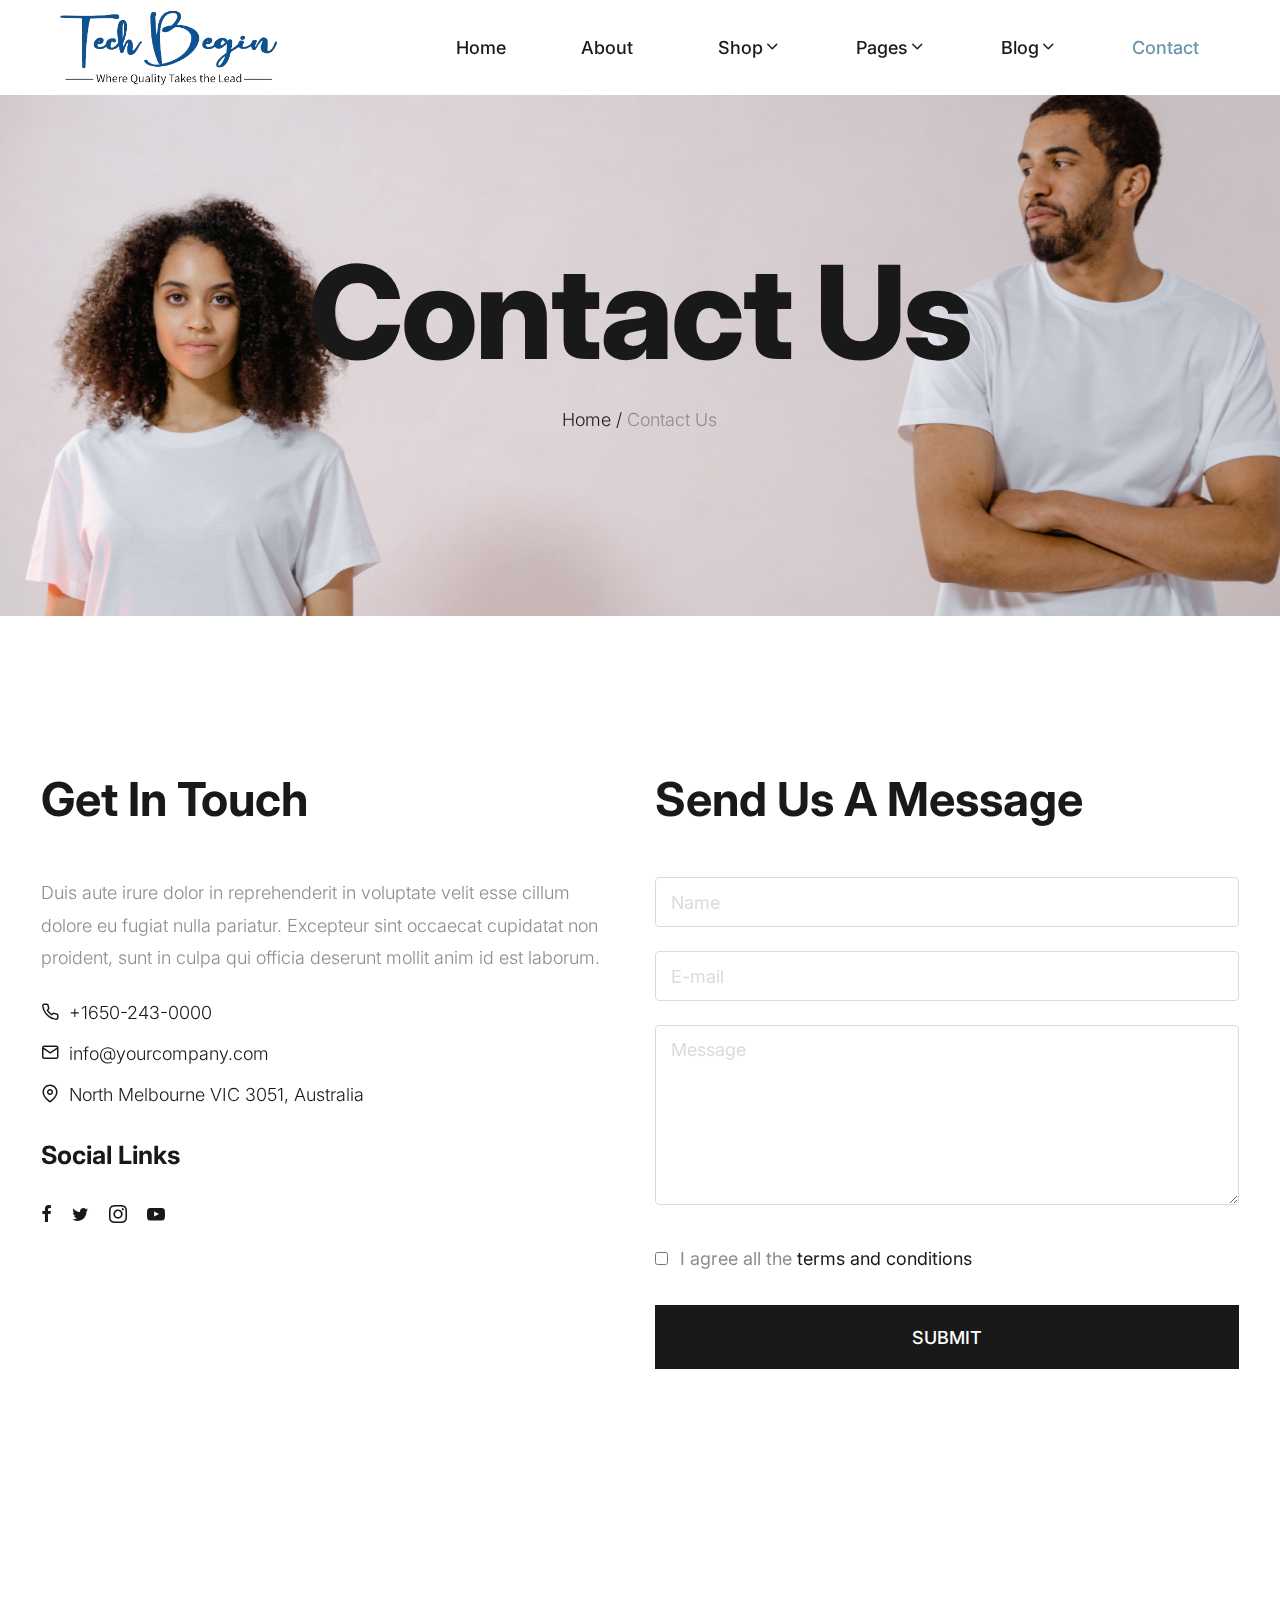
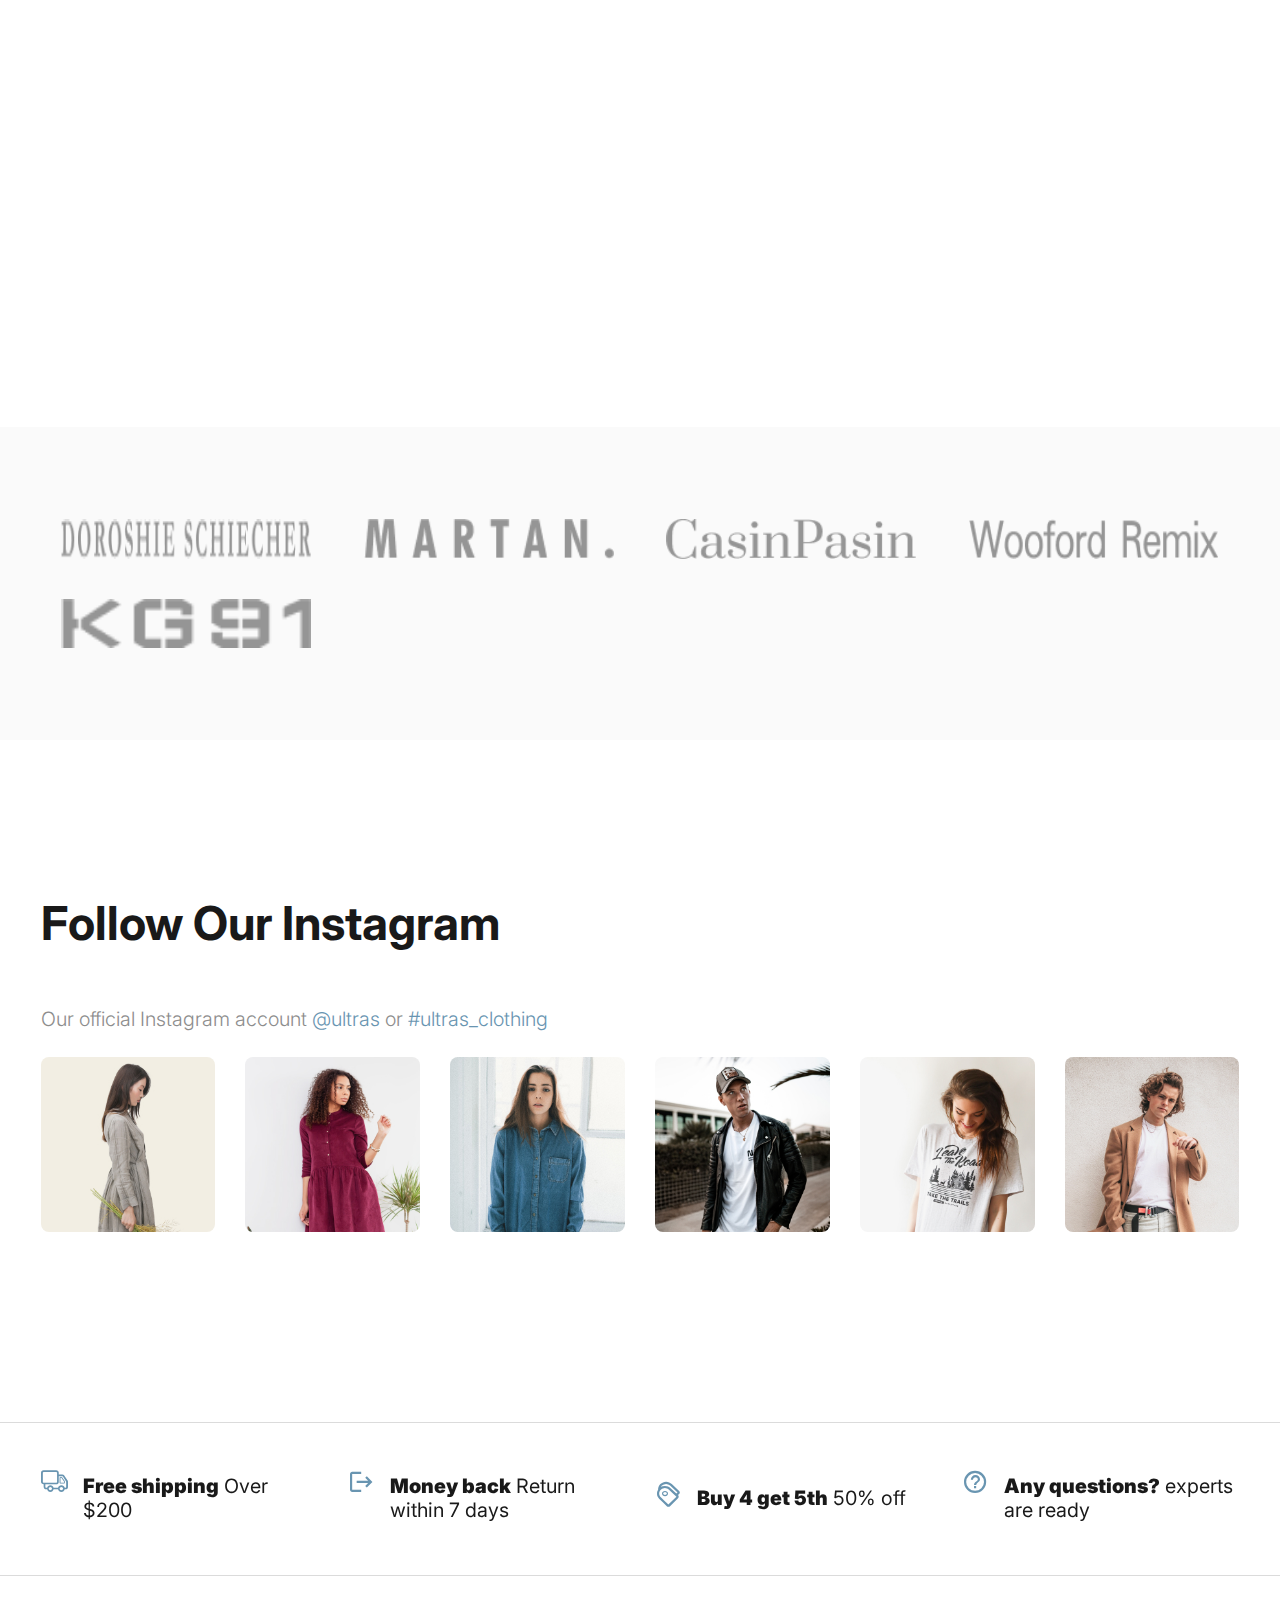
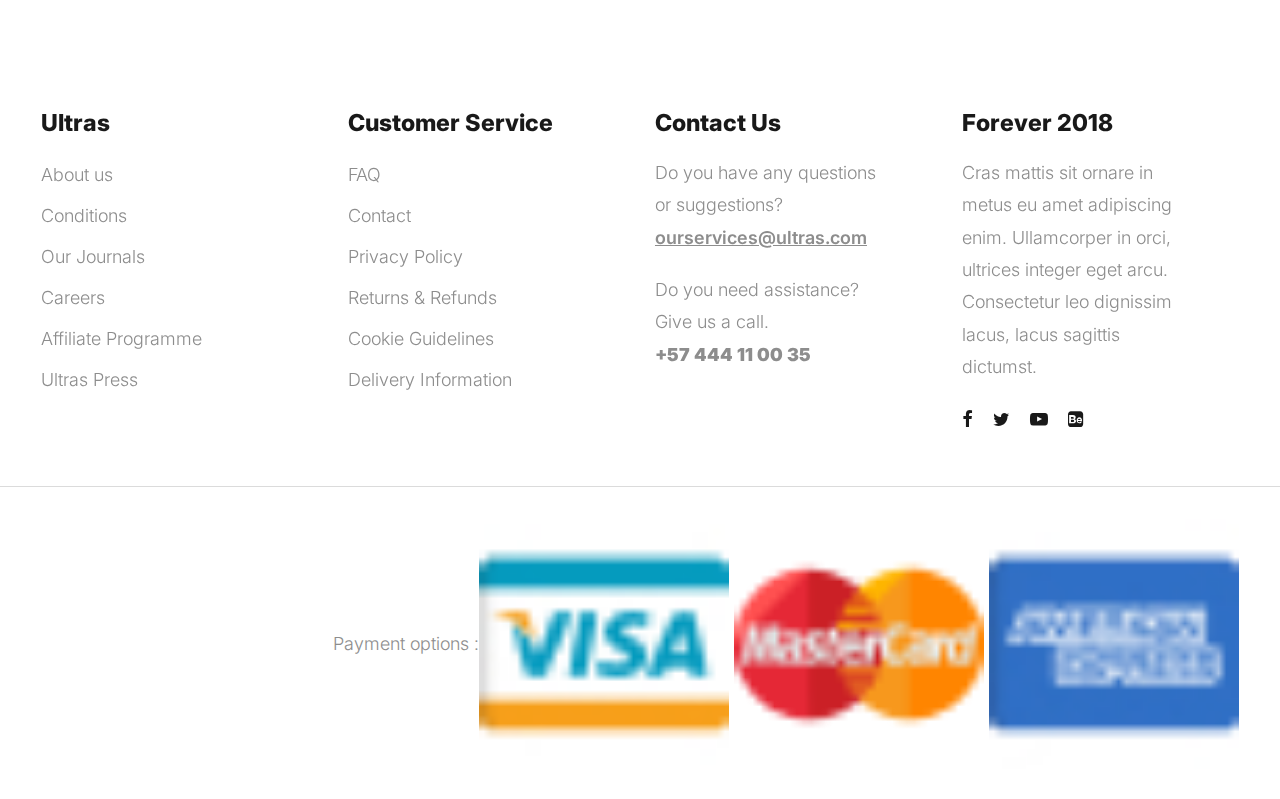
==== commit 96cff2df: "update code" ====
--- a/contact.html
+++ b/contact.html
@@ -483,7 +483,7 @@
       <div class="container">
         <div class="d-flex align-items-center flex-wrap justify-content-between">
           <div class="copyright">
-            <p>Freebies by <a href="https://templatesjungle.com/">Templates Jungle</a> Distributed by <a href="https://themewagon.com">ThemeWagon</a>
+            
             </p>
           </div>
           <div class="payment-method">
@@ -502,4 +502,4 @@
     <script src="js/plugins.js"></script>
     <script src="js/script.js"></script>
   </body>
-</html>+</html>
--- a/style.css
+++ b/style.css
@@ -1,16 +1,3 @@
-/*
-Theme Name: Ultras
-Theme URI: https://templatesjungle.com/
-Author: TemplatesJungle
-Author URI: https://templatesjungle.com/
-Description: Ultras is specially designed product packaged for eCommerce store websites.
-Version: 1.1
-*/
-
-/*--------------------------------------------------------------
-This is main CSS file that contains custom style rules used in this template
---------------------------------------------------------------*/
-
 /*------------------------------------*\
     Table of contents
 \*------------------------------------*/
@@ -1947,8 +1934,9 @@
     height: 90vh;
     min-height: 700px;
 }
+/* 1400px */
 .main-swiper .container {
-    max-width: 1400px;
+    max-width: 1700px; 
 }
 @media screen and (max-width: 1400px) {
   .banner-content h2.banner-title {
